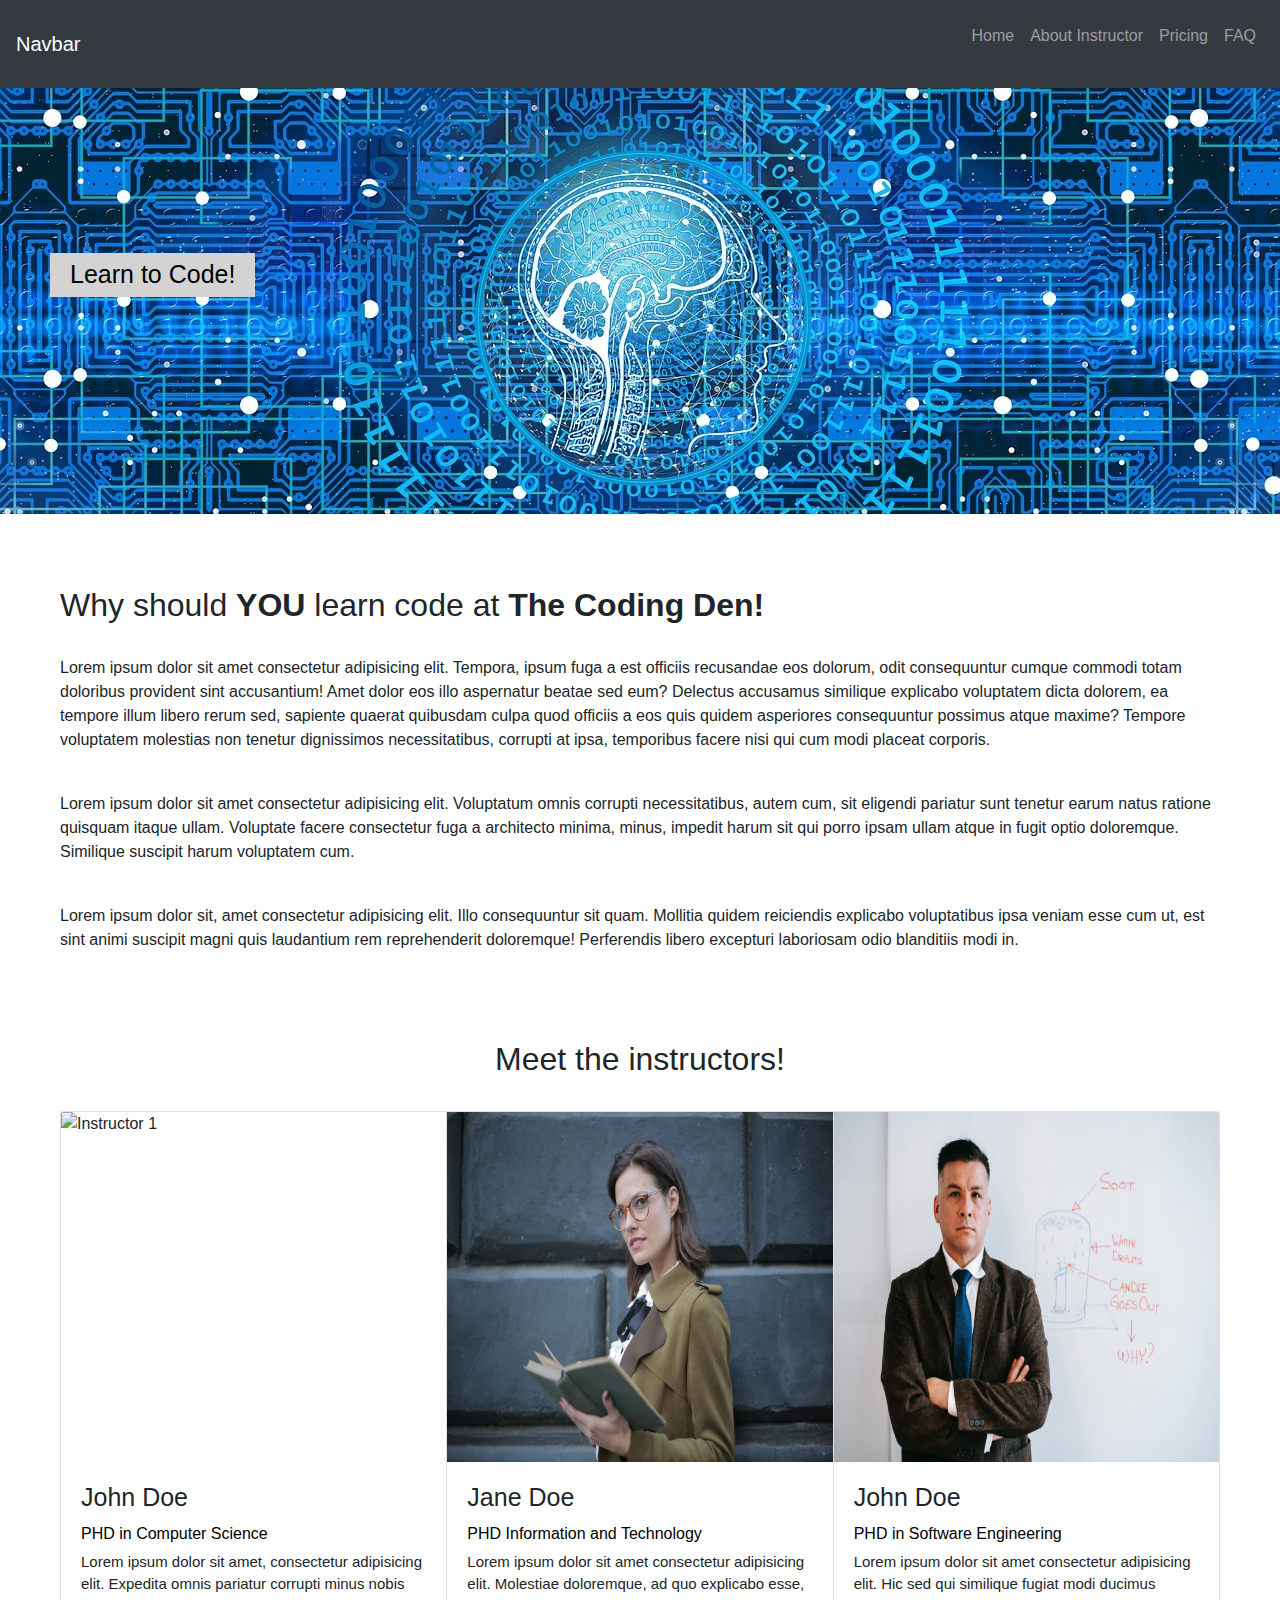
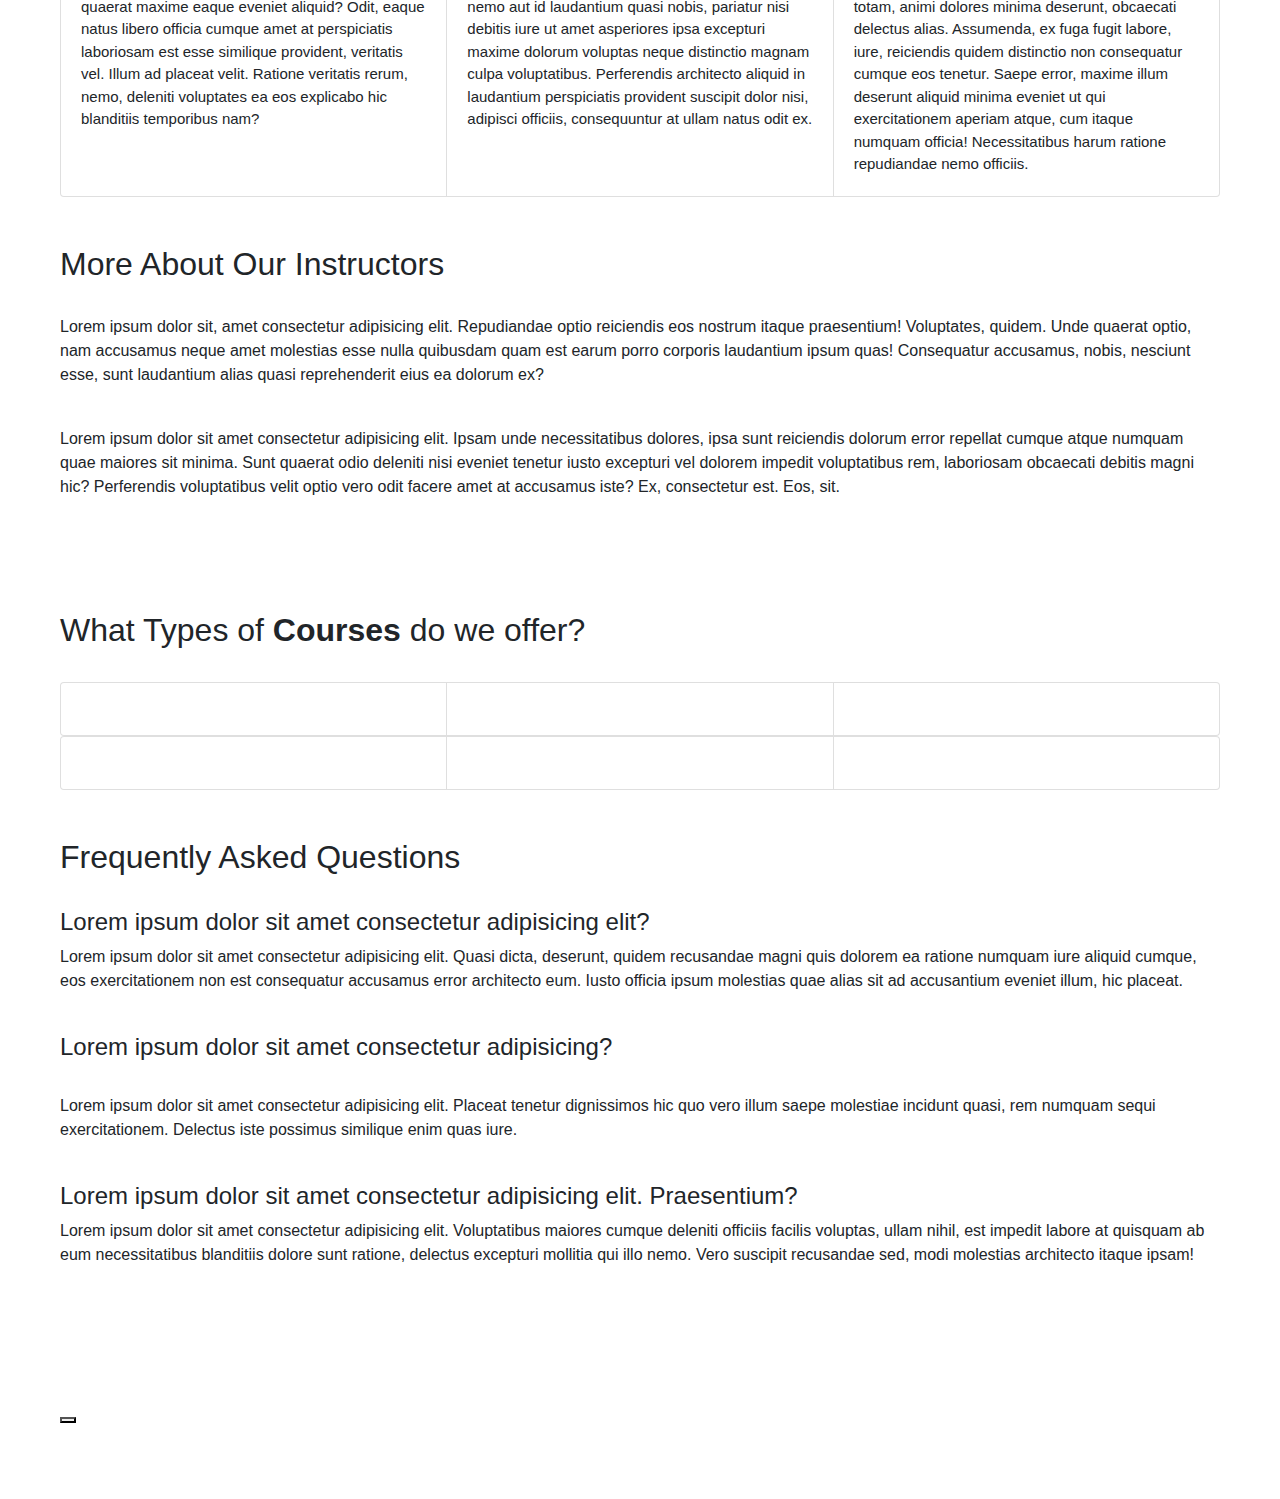
==== index.html @ 0521a6db "made card groups for courses offered" ====
<!DOCTYPE html>
<html lang="en">
<head>
    <meta charset="UTF-8">
    <meta http-equiv="X-UA-Compatible" content="IE=edge">
    <meta name="viewport" content="width=device-width, initial-scale=1.0">
    <title>The Coding Den</title>
    <!-- Boostrap stuff -->
    <link rel="stylesheet" href="https://cdn.jsdelivr.net/npm/bootstrap@4.3.1/dist/css/bootstrap.min.css" integrity="sha384-ggOyR0iXCbMQv3Xipma34MD+dH/1fQ784/j6cY/iJTQUOhcWr7x9JvoRxT2MZw1T" crossorigin="anonymous">
    <!---->
    <!-- Link to CSS -->
    <link rel="stylesheet" href="style.css">
    <!---->
</head>
<body>
    <!-- Navbar Stuff -->
    <section class="navbar navbar-dark bg-dark container-md"> 
        <a class="navbar-brand" href="#">Navbar</a>

        <div class="justify-content-end" id="navbarNavAltMarkup">
          <div class="navbar-nav d-flex justify-content-end">
            <div class="d-flex mb-3">

                <div class="me-auto p-2">
                    <a class="nav-link" href="#">Home <span class="sr-only">(current)</span></a>
                </div>
                
                <div class="p-2">
                    <a class="nav-item nav-link" href="#">About Instructor</a>
                </div>
                <div class="p-2">
                    <a class="nav-item nav-link" href="#">Pricing</a>
                </div>
                <div class="p-2">
                    <a class="nav-item nav-link" href="#" tabindex="-1" aria-disabled="true">FAQ</a>
                </div>
              </div>

          </div>
        </div>
    </section>

    <!-- Banner -->

    <section class="container-md p-0">
            <div class="tempContainer">
                <img src="img/banner.jpg" alt="Banner" width="100%">
                <div class="text-block">
                    <h6>
                        Learn to Code!
                    </h6>
                </div>
            </div>
    </section>

    <br>
    <br>
    <br>

    <section>
        <div>
            <h2>
                Why should <b>YOU</b> learn code at <b>The Coding Den!</b> 
            </h2>
            <br>
            <p>
                Lorem ipsum dolor sit amet consectetur adipisicing elit. Tempora, ipsum fuga a est officiis recusandae eos dolorum, odit consequuntur 
                cumque commodi totam doloribus provident sint accusantium! Amet dolor eos illo aspernatur beatae sed eum? Delectus accusamus similique 
                explicabo voluptatem dicta dolorem, ea tempore illum libero rerum sed, sapiente quaerat quibusdam culpa quod officiis a eos quis quidem 
                asperiores consequuntur possimus atque maxime? Tempore voluptatem molestias non tenetur dignissimos necessitatibus, corrupti at ipsa, 
                temporibus facere nisi qui cum modi placeat corporis.
            </p>
            <br>
            <p>
                Lorem ipsum dolor sit amet consectetur adipisicing elit. Voluptatum omnis corrupti necessitatibus, autem cum, sit eligendi pariatur sunt tenetur earum 
                natus ratione quisquam itaque ullam. Voluptate facere consectetur fuga a architecto minima, minus, impedit harum sit qui porro ipsam ullam atque in fugit optio 
                doloremque. Similique suscipit harum voluptatem cum.
            </p>
            <br>
            <p>
                Lorem ipsum dolor sit, amet consectetur adipisicing elit. Illo consequuntur sit quam. Mollitia quidem reiciendis explicabo voluptatibus 
                ipsa veniam esse cum ut, est sint animi suscipit magni quis laudantium rem reprehenderit doloremque! Perferendis libero excepturi 
                laboriosam odio blanditiis modi in.
            </p>
        </div>
        <br>
        <div>
            <!-- added code images -->
        </div>
    </section>

    <br>
    <br>


<section>
    <div>
        <h2 class="h2">
            Meet the instructors!
        </h2>
        <br>
    </div>
        <div class="card-group">
            <div class="card">
                <img src="img/johndoe1.jpg" alt="Instructor 1" class="card-img-top" height="350">
                <div class="card-body">
                    <h6 class="card-title">John Doe</h6>
                    <h6 class="card-text phdFormat">PHD in Computer Science</h6>
                    <p class="card-text p-phdFormat">
                        Lorem ipsum dolor sit amet, consectetur adipisicing elit. Expedita omnis pariatur corrupti minus nobis quaerat maxime eaque eveniet aliquid? Odit, eaque natus 
                        libero officia cumque amet at perspiciatis laboriosam est esse similique provident, veritatis vel. Illum ad placeat velit. Ratione veritatis rerum, nemo, deleniti 
                        voluptates ea eos explicabo hic blanditiis temporibus nam?
                    </p>
                </div>
            </div>
            
            <div class="card">
                <img src="img/janedoe1.jpg" class="card-img-top" alt="Instructor 2" height="350">
                <div class="card-body">
                    <h6 class="card-title"> Jane Doe</h6>
                    <h6 class="card-text phdFormat">PHD Information and Technology</h6>
                    <p class="card-text p-phdFormat">
                        Lorem ipsum dolor sit amet consectetur adipisicing elit. Molestiae doloremque, ad quo explicabo esse, nemo aut id laudantium quasi nobis, pariatur nisi debitis 
                        iure ut amet asperiores ipsa excepturi maxime dolorum voluptas neque distinctio magnam culpa voluptatibus. Perferendis architecto aliquid in laudantium perspiciatis 
                        provident suscipit dolor nisi, adipisci officiis, consequuntur at ullam natus odit ex.
                    </p>
                </div>
            </div>

            <div class="card">
                <img src="img/johndoe2.jpg"  class="card-img-top" alt="Instructor 3" height="350">
                <div class="card-body">
                    <h6 class="card-title">John Doe</h6>
                    <h6 class="card-text phdFormat">PHD in Software Engineering</h6>
                    <p class="card-text p-phdFormat">
                        Lorem ipsum dolor sit amet consectetur adipisicing elit. Hic sed qui similique fugiat modi ducimus totam, animi dolores minima deserunt, obcaecati delectus alias. 
                        Assumenda, ex fuga fugit labore, iure, reiciendis quidem distinctio non consequatur cumque eos tenetur. Saepe error, maxime illum deserunt aliquid minima eveniet 
                        ut qui exercitationem aperiam atque, cum itaque numquam officia! Necessitatibus harum ratione repudiandae nemo officiis.
                    </p>
                </div>
            </div>
        </div>
    </section>

    <br>
    <br>

    <section>
        <div>
            <h2>
                More About Our Instructors
            </h2>
            <br>
            <p>
                Lorem ipsum dolor sit, amet consectetur adipisicing elit. Repudiandae optio reiciendis eos nostrum itaque 
                praesentium! Voluptates, quidem. Unde quaerat optio, nam accusamus neque amet molestias esse nulla quibusdam 
                quam est earum porro corporis laudantium ipsum quas! Consequatur accusamus, nobis, nesciunt esse, sunt 
                laudantium alias quasi reprehenderit eius ea dolorum ex?
            </p>
            <br>
            <p>
                Lorem ipsum dolor sit amet consectetur adipisicing elit. Ipsam unde necessitatibus dolores, ipsa sunt reiciendis dolorum error repellat cumque atque numquam 
                quae maiores sit minima. Sunt quaerat odio deleniti nisi eveniet tenetur iusto excepturi vel dolorem impedit voluptatibus rem, laboriosam obcaecati debitis magni 
                hic? Perferendis voluptatibus velit optio vero odit facere amet at accusamus iste? Ex, consectetur est. Eos, sit.
            </p>
        </div>
        <br>
        <br>
    </section>

    <br>
    <br>

    <section>
        <div>
            <h2>
                What Types of <b>Courses</b> do we offer?
            </h2>
        </div>
        <br>
        <!-- Grouping #1 -->
        <div class="card-group">

            <div class="card">
                <img src="" alt="">
                <div class="card-body">
                    <h5 class="card-title">

                    </h5>
                </div>
            </div>

            <div class="card">
                <img src="" alt="">
                <div class="card-body">
                    <h5 class="card-title">
                        
                    </h5>
                </div>
            </div>

            <div class="card">
                <img src="" alt="">
                <div class="card-body">
                    <h5 class="card-title">
                        
                    </h5>
                </div>
            </div>
        </div>

        <!-- Grouping #2 -->

        <div class="card-group">

            <div class="card">
                <img src="" alt="">
                <div class="card-body">
                    <h5 class="card-title">

                    </h5>
                </div>
            </div>

            <div class="card">
                <img src="" alt="">
                <div class="card-body">
                    <h5 class="card-title">
                        
                    </h5>
                </div>
            </div>

            <div class="card">
                <img src="" alt="">
                <div class="card-body">
                    <h5 class="card-title">
                        
                    </h5>
                </div>
            </div>
        </div>

    </section>

    <br>
    <br>

    <section>
        <!-- Membership perchance-->
    </section>

    <section>
        <div>
            <h2>
                Frequently Asked Questions
            </h2>
        </div>
        <br>
        <div>
            <h4>
                Lorem ipsum dolor sit amet consectetur adipisicing elit?
            </h4>
            <p>
                Lorem ipsum dolor sit amet consectetur adipisicing elit. Quasi dicta, deserunt, quidem recusandae magni quis dolorem ea ratione numquam iure aliquid cumque, eos exercitationem 
                non est consequatur accusamus error architecto eum. Iusto officia ipsum molestias quae alias sit ad accusantium eveniet illum, hic placeat.
            </p>
            <br>
            <h4>
                Lorem ipsum dolor sit amet consectetur adipisicing?
            </h4>
            <br>
            <p>
                Lorem ipsum dolor sit amet consectetur adipisicing elit. Placeat tenetur dignissimos hic quo vero illum saepe molestiae incidunt quasi, rem numquam sequi exercitationem. 
                Delectus iste possimus similique enim quas iure.
            </p>
            <br>
            <h4>
                Lorem ipsum dolor sit amet consectetur adipisicing elit. Praesentium?
            </h4>
            <p>
                Lorem ipsum dolor sit amet consectetur adipisicing elit. Voluptatibus maiores cumque deleniti officiis facilis voluptas, ullam nihil, est impedit labore at quisquam ab eum necessitatibus 
                blanditiis dolore sunt ratione, delectus excepturi mollitia qui illo nemo. Vero suscipit recusandae sed, modi molestias architecto itaque ipsam!
            </p>
        </div>
    </section>

    <br>
    <br> 
    <br>
    <br>
    <br>
    <section>
        <button>
            <!-- Design button when next page is ready -->
        </button>
    </section>
    <br>
    <br>
    <br>
</body>
</html>
---- style.css ----
/* Change text style in P, background color of all */

section {
    padding: 0 60px;
}


/* This is for Banner */

h6 {
    font-size: 25px;
}
.text-block {
    position: absolute;
    left: 50px;
    top: 165px;
    background-color: lightgray;
    color: black;
    padding-left: 20px;
    padding-right: 20px;
    padding-top: 6px;
}
.tempContainer {
    position: relative;
}

/* End of banner stuff */


.h2{
    text-align: center;
}

/* H6 and p format for cards */

.phdFormat {
    font-size: 16px;
    color: black;
}
.p-phdFormat{
    font-size: 15px;
}
/* ---------------- */




/* Media queries is going to be needed for banner for smaller screens */

/*Media queries are going to be needed for imgs and font-size in instructor cards */
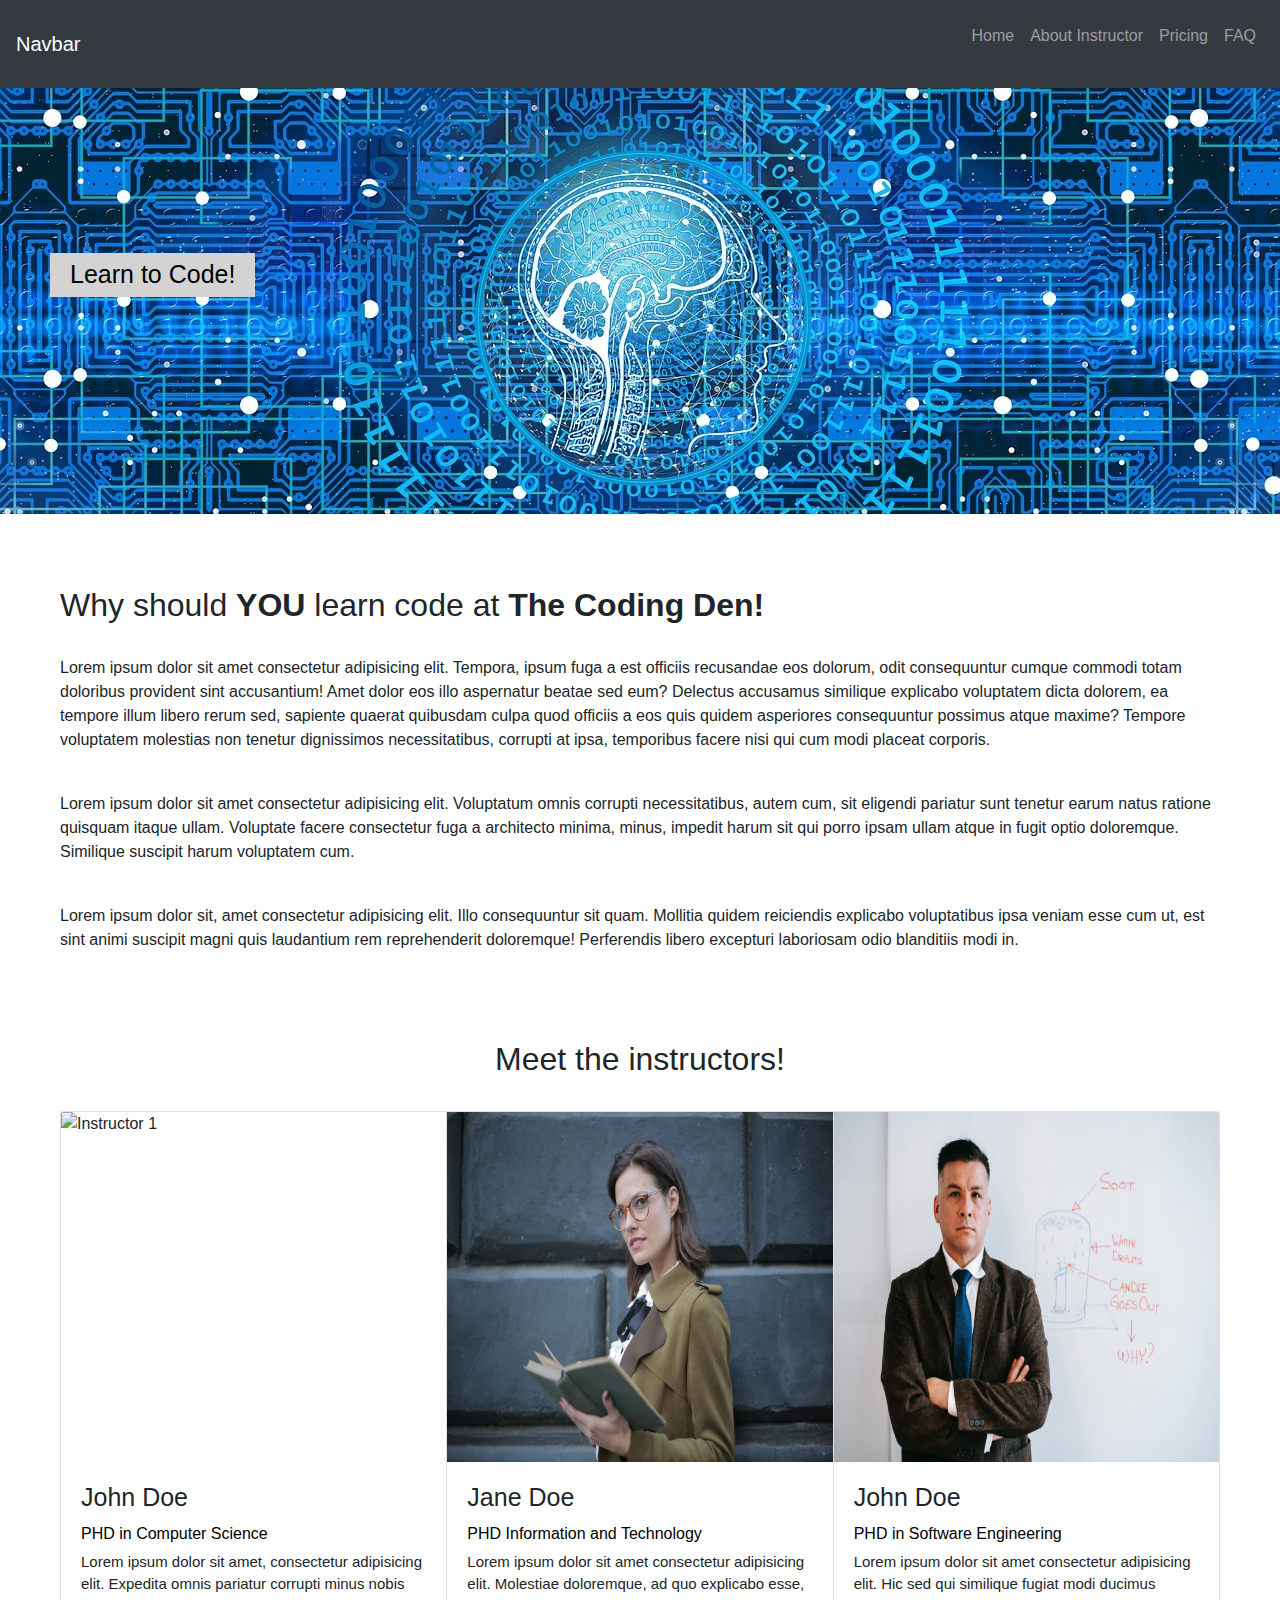
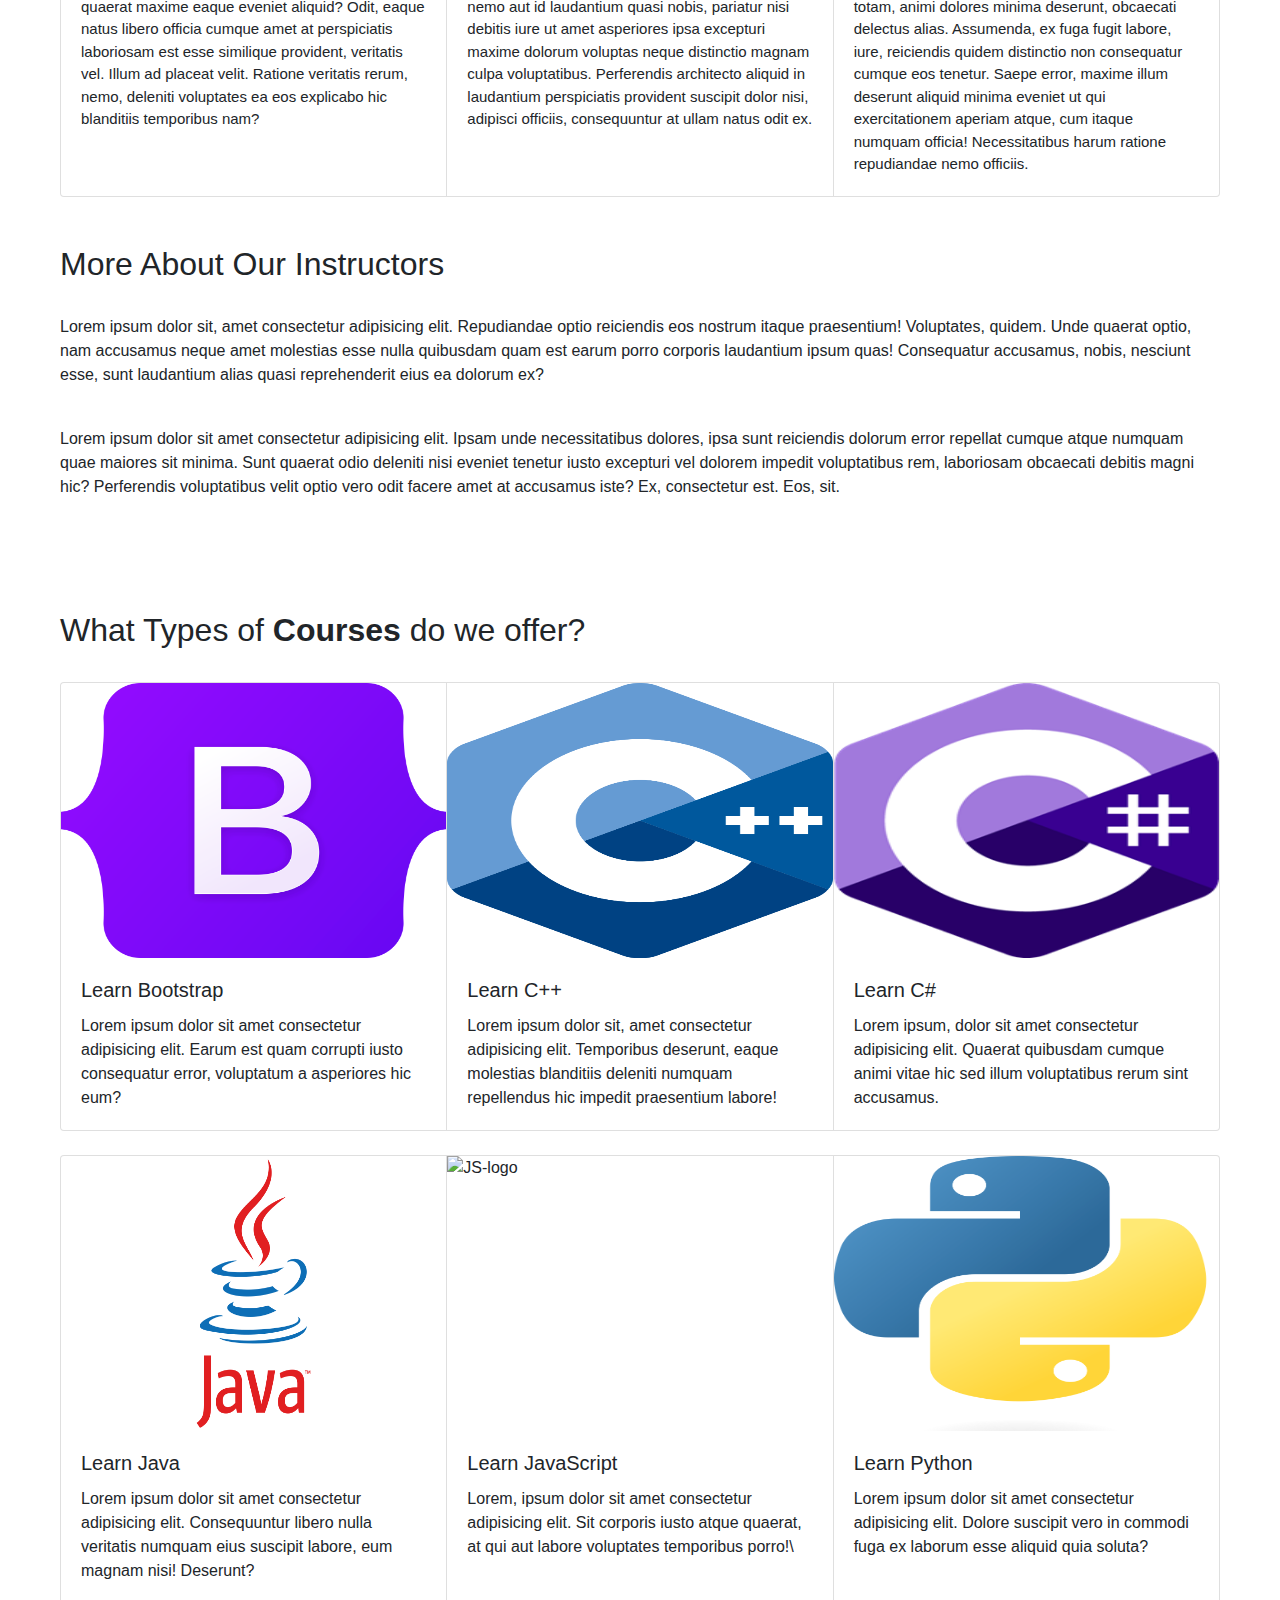
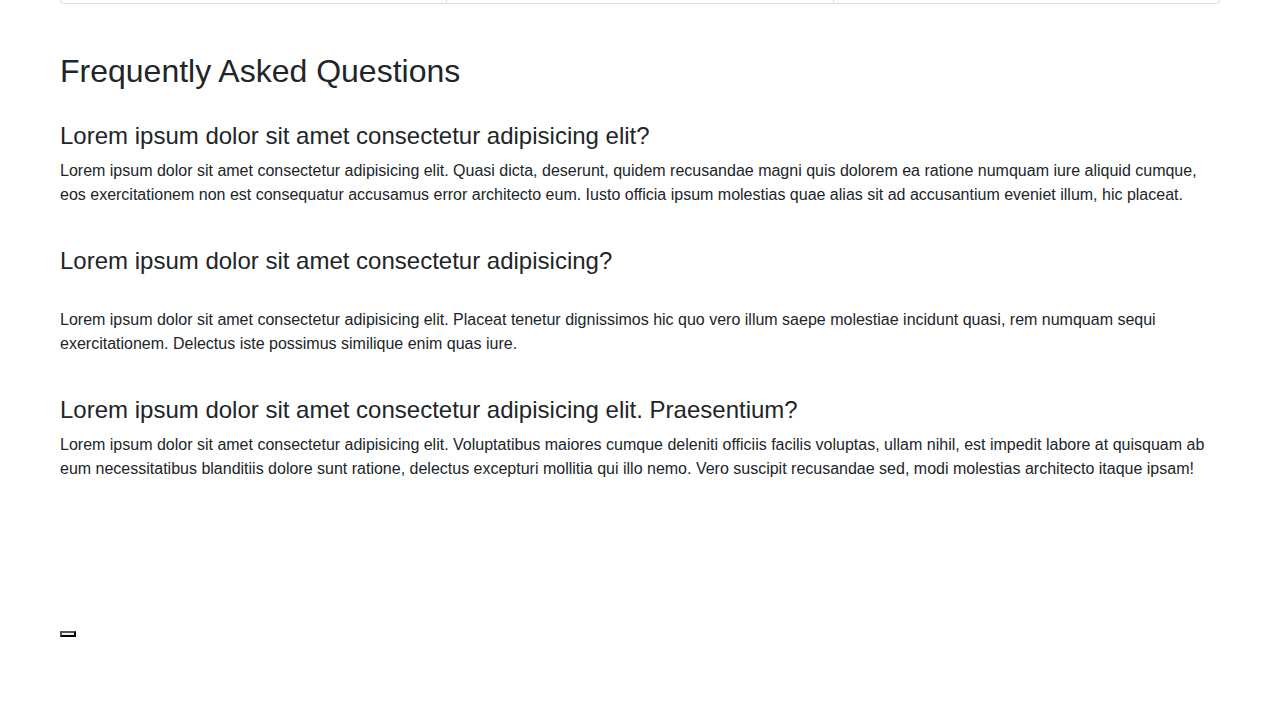
==== commit e4dcee87: "finished cards -- images, headings, and <p> added and finished" ====
--- a/index.html
+++ b/index.html
@@ -178,65 +178,87 @@
             </h2>
         </div>
         <br>
+
+        <!-- Change h5-->
+
         <!-- Grouping #1 -->
         <div class="card-group">
 
             <div class="card">
-                <img src="" alt="">
-                <div class="card-body">
-                    <h5 class="card-title">
-
-                    </h5>
-                </div>
-            </div>
-
-            <div class="card">
-                <img src="" alt="">
-                <div class="card-body">
-                    <h5 class="card-title">
-                        
-                    </h5>
-                </div>
-            </div>
-
-            <div class="card">
-                <img src="" alt="">
-                <div class="card-body">
-                    <h5 class="card-title">
-                        
-                    </h5>
-                </div>
-            </div>
-        </div>
-
+                <img src="img/Bootstrap_logo.png" alt="Bootstrap-logo" height="275">
+                <div class="card-body">
+                    <h5 class="card-title">
+                        Learn Bootstrap
+                    </h5>
+                    <p class="card-text">
+                        Lorem ipsum dolor sit amet consectetur adipisicing elit. Earum est quam corrupti iusto consequatur error, voluptatum a asperiores hic eum?
+                    </p>
+                </div>
+            </div>
+
+            <div class="card">
+                <img src="img/C++_Logo.png" alt="C++-logo" height="275">
+                <div class="card-body">
+                    <h5 class="card-title">
+                        Learn C++
+                    </h5>
+                    <p class="card-text">
+                        Lorem ipsum dolor sit, amet consectetur adipisicing elit. Temporibus deserunt, eaque molestias blanditiis deleniti numquam repellendus hic impedit praesentium labore!
+                    </p>
+                </div>
+            </div>
+
+            <div class="card">
+                <img src="img/c-sharp-logo.png" alt="C#-logo" height="275">
+                <div class="card-body">
+                    <h5 class="card-title">
+                        Learn C#
+                    </h5>
+                    <p class="card-text">
+                        Lorem ipsum, dolor sit amet consectetur adipisicing elit. Quaerat quibusdam cumque animi vitae hic sed illum voluptatibus rerum sint accusamus.
+                    </p>
+                </div>
+            </div>
+        </div>
+
+        <br>
         <!-- Grouping #2 -->
-
+        
         <div class="card-group">
 
             <div class="card">
-                <img src="" alt="">
-                <div class="card-body">
-                    <h5 class="card-title">
-
-                    </h5>
-                </div>
-            </div>
-
-            <div class="card">
-                <img src="" alt="">
-                <div class="card-body">
-                    <h5 class="card-title">
-                        
-                    </h5>
-                </div>
-            </div>
-
-            <div class="card">
-                <img src="" alt="">
-                <div class="card-body">
-                    <h5 class="card-title">
-                        
-                    </h5>
+                <img src="img/Java-Logo.png" alt="Java-logo" height="275">
+                <div class="card-body">
+                    <h5 class="card-title">
+                        Learn Java
+                    </h5>
+                    <p class="card-text">
+                        Lorem ipsum dolor sit amet consectetur adipisicing elit. Consequuntur libero nulla veritatis numquam eius suscipit labore, eum magnam nisi! Deserunt?
+                    </p>
+                </div>
+            </div>
+
+            <div class="card">
+                <img src="img/js-logo.png" alt="JS-logo" height="275">
+                <div class="card-body">
+                    <h5 class="card-title">
+                        Learn JavaScript
+                    </h5>
+                    <p class="card-text">
+                        Lorem, ipsum dolor sit amet consectetur adipisicing elit. Sit corporis iusto atque quaerat, at qui aut labore voluptates temporibus porro!\
+                    </p>
+                </div>
+            </div>
+
+            <div class="card">
+                <img src="img/Python.png" alt="Python-logo" height="275">
+                <div class="card-body">
+                    <h5 class="card-title">
+                        Learn Python
+                    </h5>
+                    <p class="card-text">
+                        Lorem ipsum dolor sit amet consectetur adipisicing elit. Dolore suscipit vero in commodi fuga ex laborum esse aliquid quia soluta?
+                    </p>
                 </div>
             </div>
         </div>
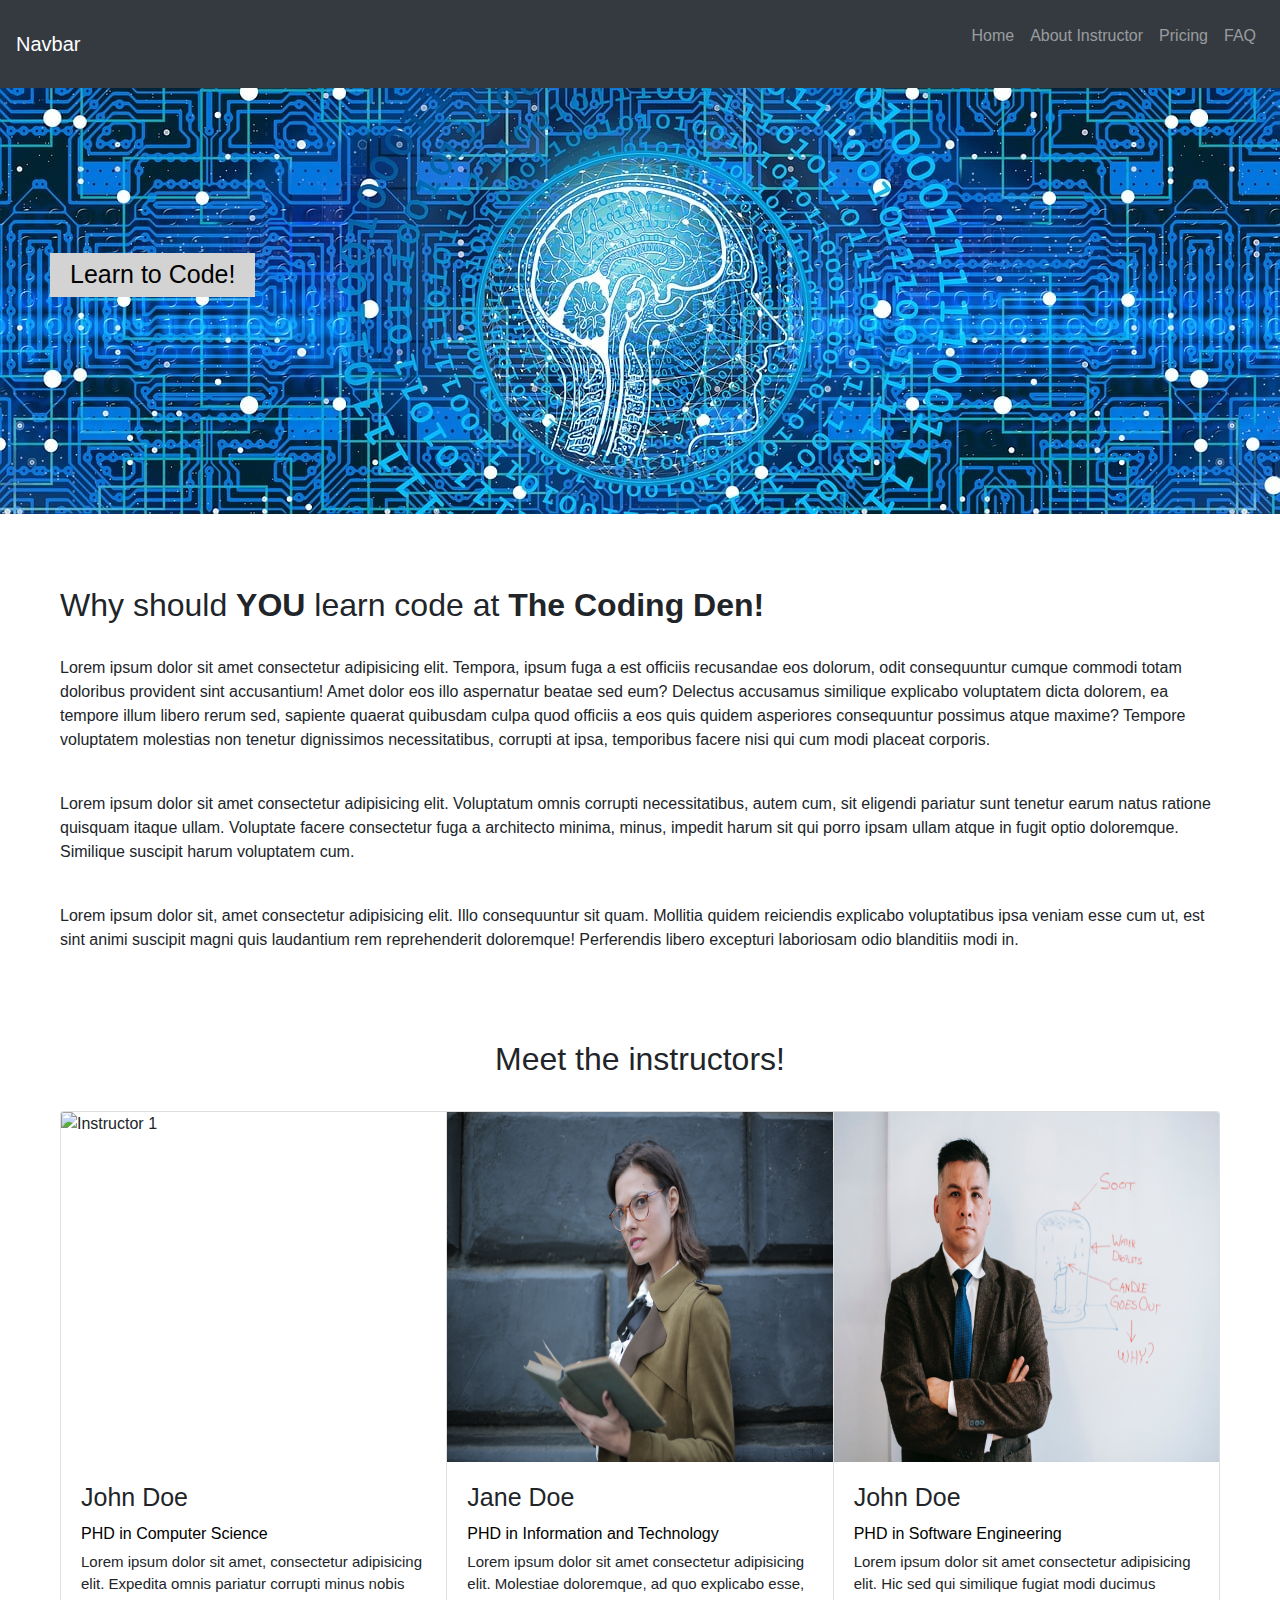
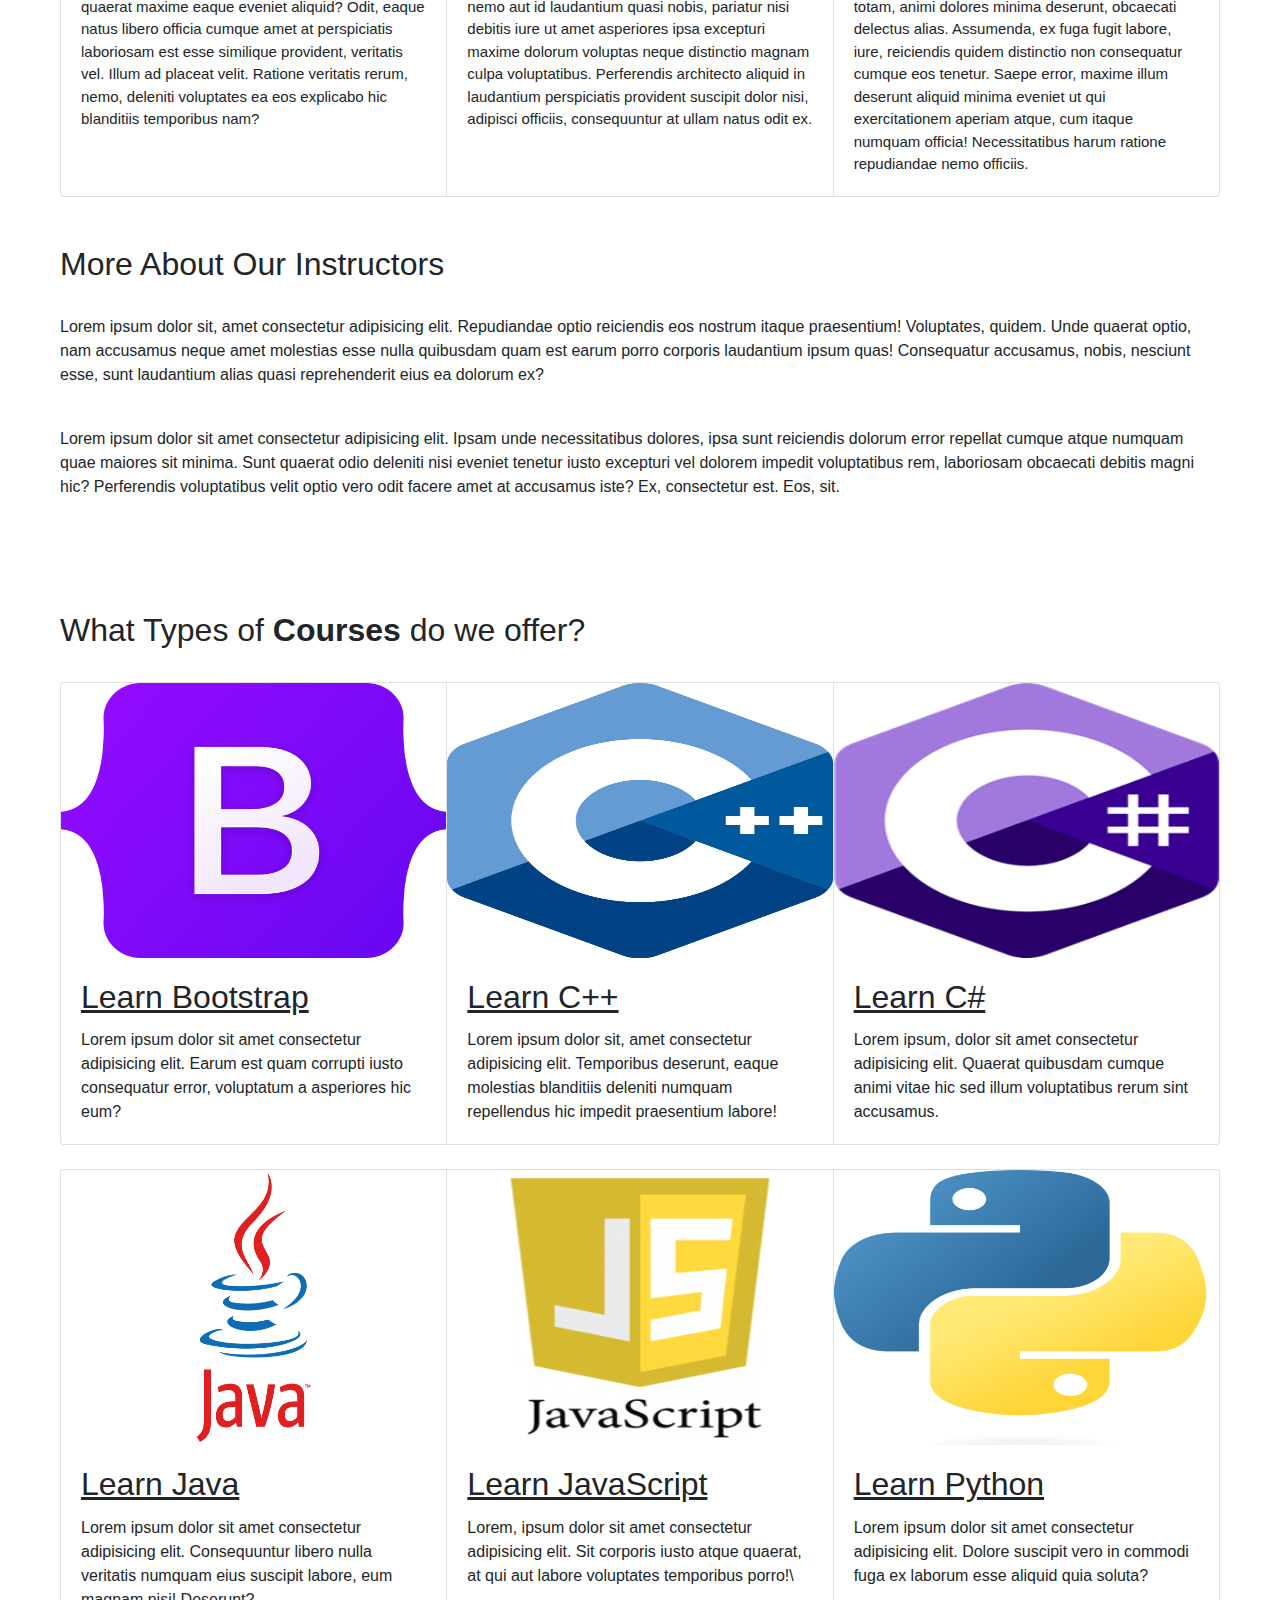
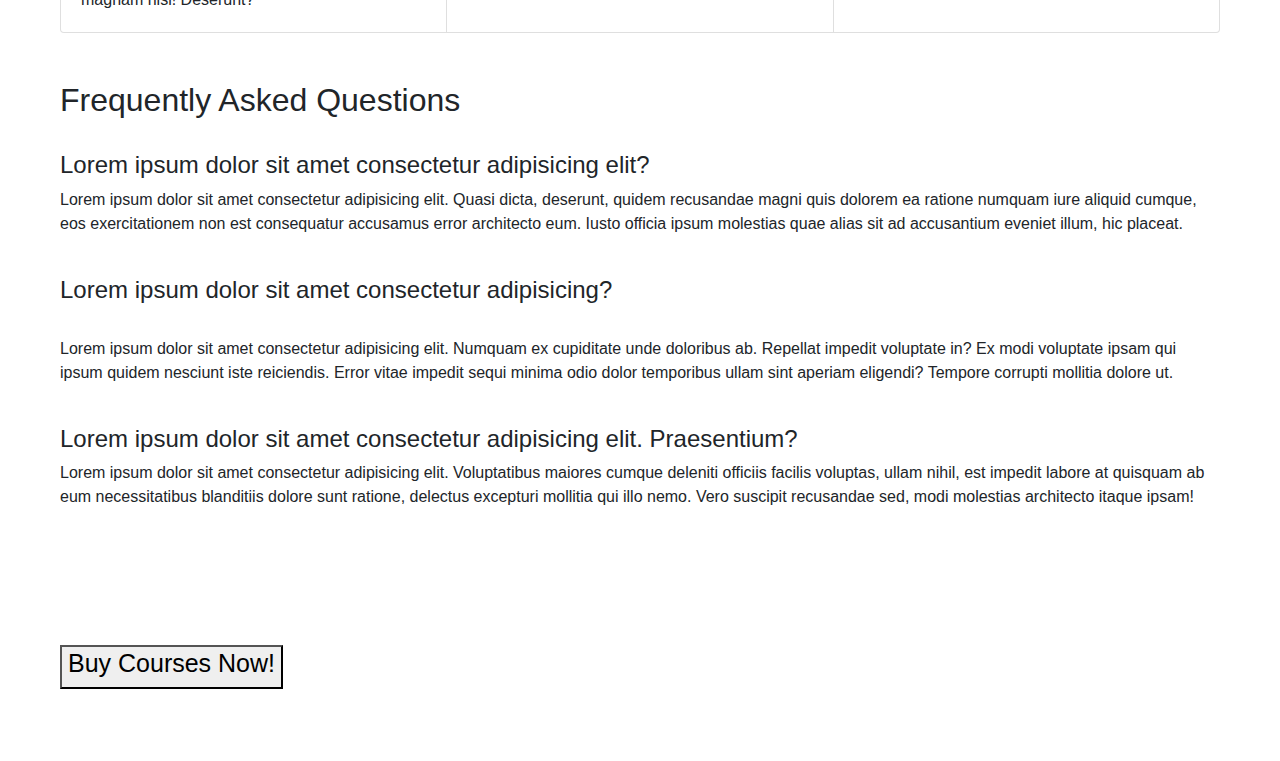
==== commit f12e1885: "finished button" ====
--- a/index.html
+++ b/index.html
@@ -118,7 +118,7 @@
                 <img src="img/janedoe1.jpg" class="card-img-top" alt="Instructor 2" height="350">
                 <div class="card-body">
                     <h6 class="card-title"> Jane Doe</h6>
-                    <h6 class="card-text phdFormat">PHD Information and Technology</h6>
+                    <h6 class="card-text phdFormat">PHD in Information and Technology</h6>
                     <p class="card-text p-phdFormat">
                         Lorem ipsum dolor sit amet consectetur adipisicing elit. Molestiae doloremque, ad quo explicabo esse, nemo aut id laudantium quasi nobis, pariatur nisi debitis 
                         iure ut amet asperiores ipsa excepturi maxime dolorum voluptas neque distinctio magnam culpa voluptatibus. Perferendis architecto aliquid in laudantium perspiciatis 
@@ -293,8 +293,9 @@
             </h4>
             <br>
             <p>
-                Lorem ipsum dolor sit amet consectetur adipisicing elit. Placeat tenetur dignissimos hic quo vero illum saepe molestiae incidunt quasi, rem numquam sequi exercitationem. 
-                Delectus iste possimus similique enim quas iure.
+                Lorem ipsum dolor sit amet consectetur adipisicing elit. Numquam ex cupiditate unde doloribus ab. Repellat impedit voluptate in? Ex modi 
+                voluptate ipsam qui ipsum quidem nesciunt iste reiciendis. Error vitae impedit sequi minima odio dolor temporibus ullam sint aperiam eligendi? 
+                Tempore corrupti mollitia dolore ut.
             </p>
             <br>
             <h4>
@@ -314,7 +315,11 @@
     <br>
     <section>
         <button>
-            <!-- Design button when next page is ready -->
+            <div class="dalign-content-center">
+                <h6 class="buyNowButton">
+                    Buy Courses Now!
+                </h6>
+            </div>
         </button>
     </section>
     <br>
--- a/style.css
+++ b/style.css
@@ -31,6 +31,11 @@
     text-align: center;
 }
 
+h5 {
+    font-size: 32px;
+    text-decoration: underline;
+}
+
 /* H6 and p format for cards */
 
 .phdFormat {
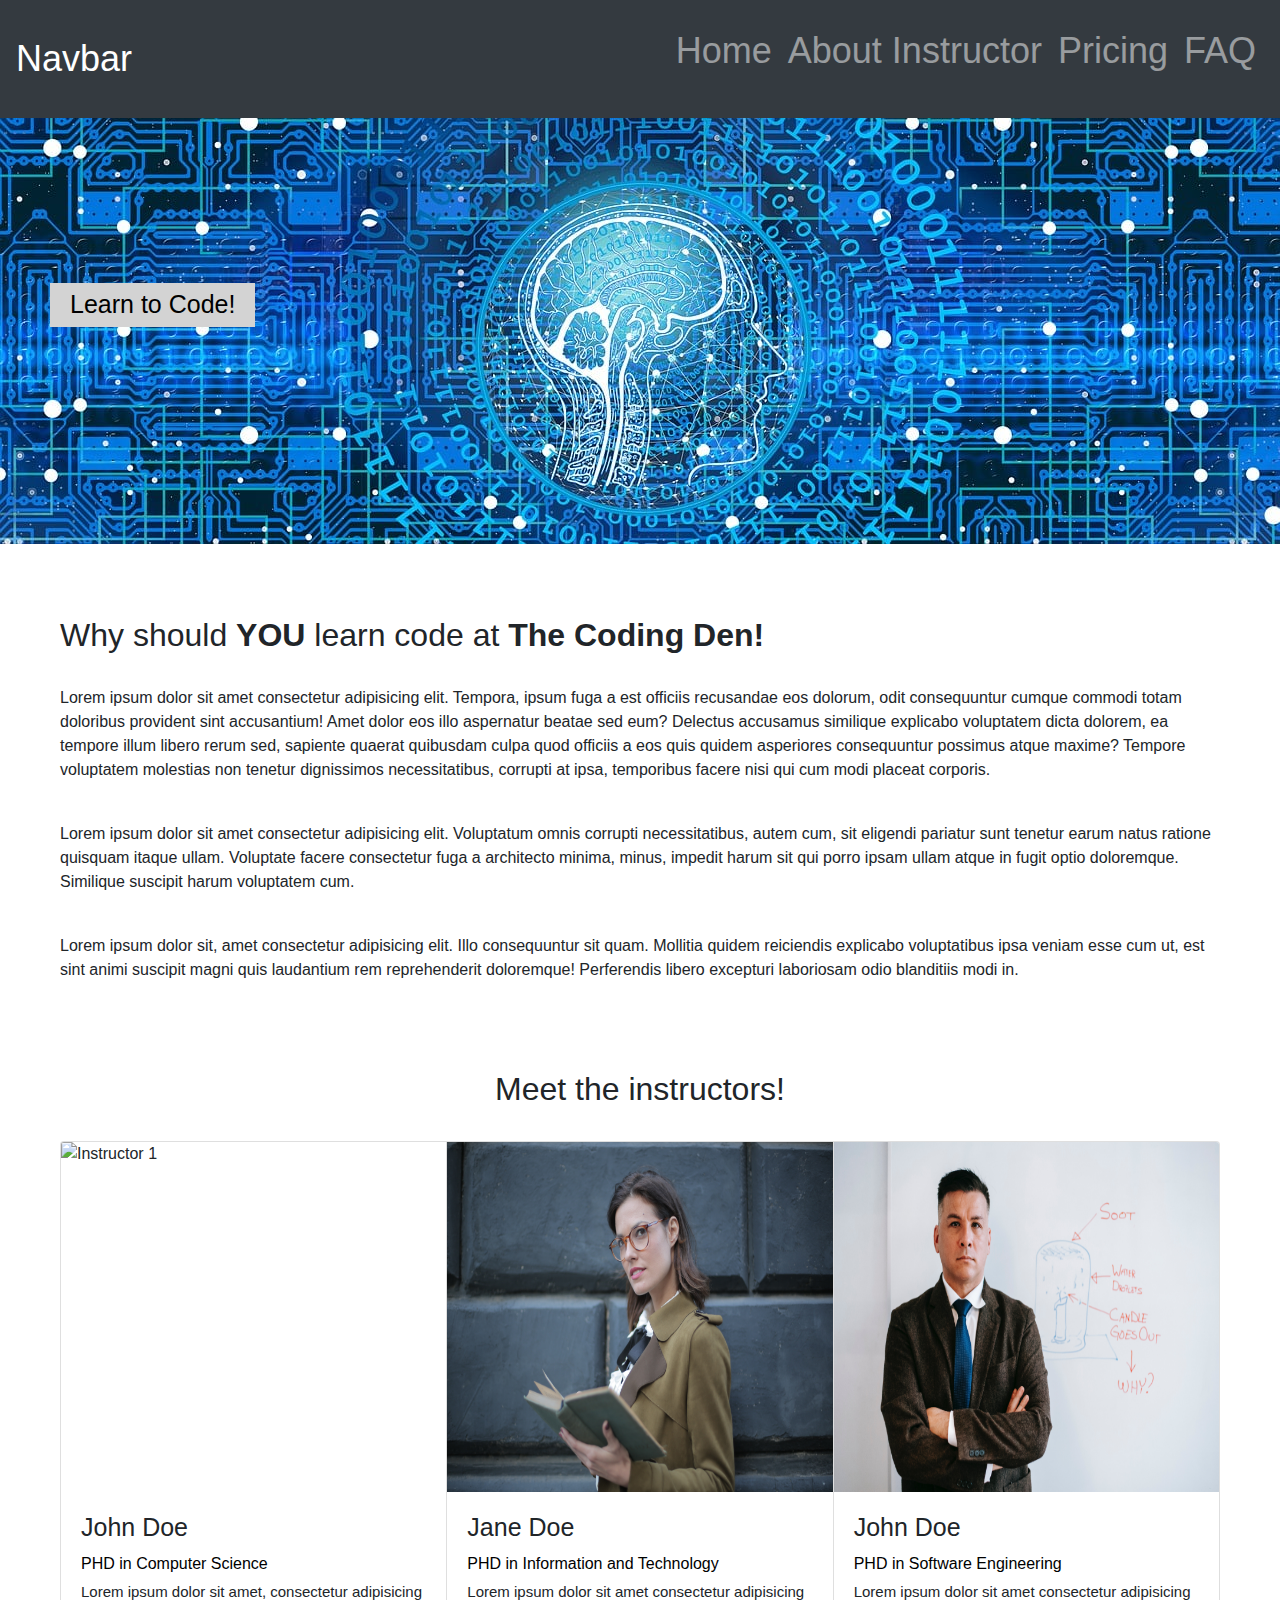
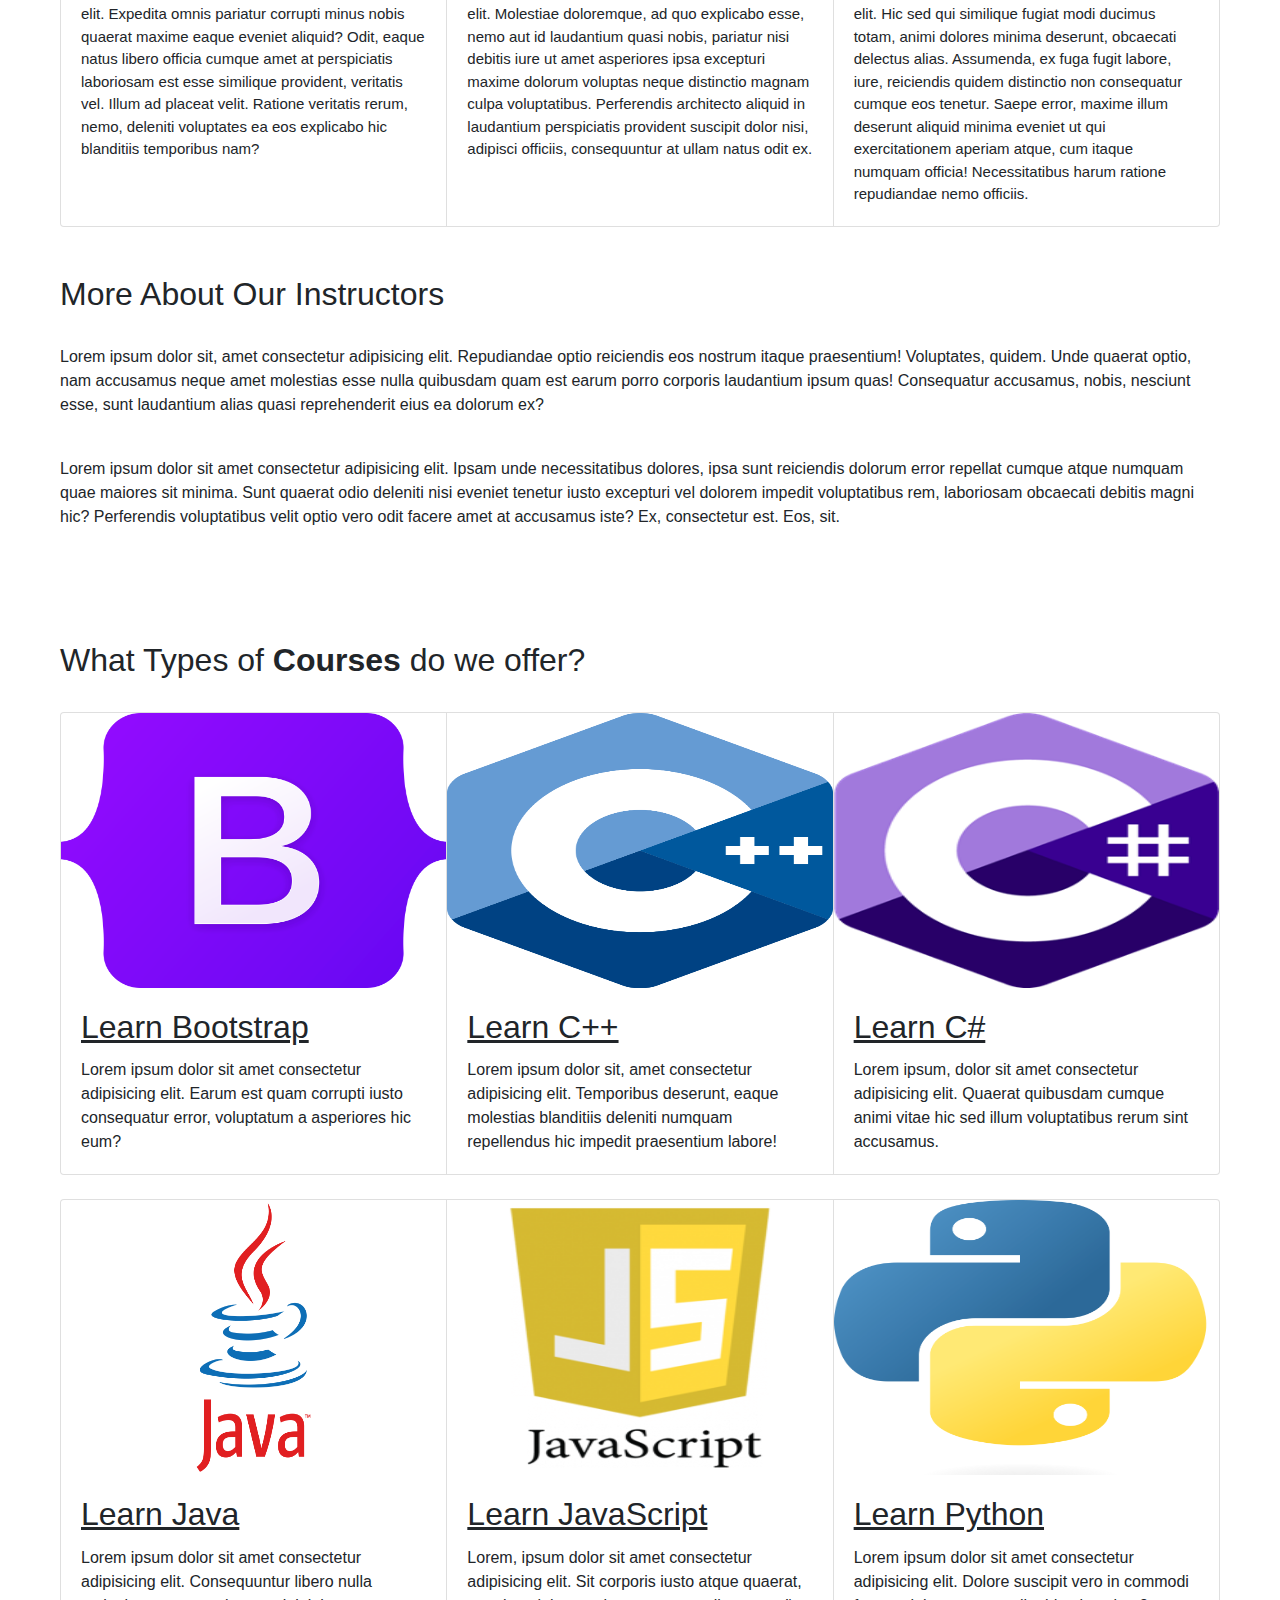
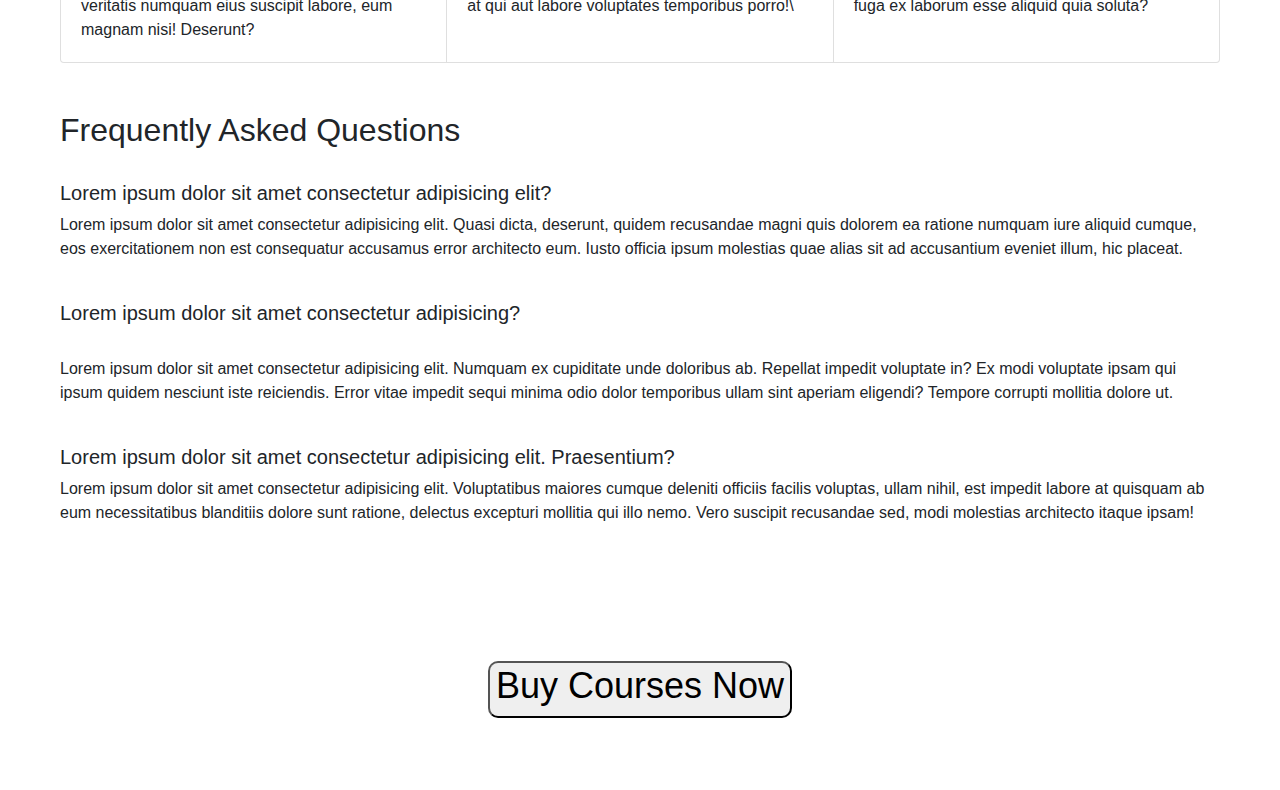
==== commit 8ed7d3ac: "small format changes and button added" ====
--- a/index.html
+++ b/index.html
@@ -1,6 +1,6 @@
 <!DOCTYPE html>
 <html lang="en">
-<head>
+    <head>
     <meta charset="UTF-8">
     <meta http-equiv="X-UA-Compatible" content="IE=edge">
     <meta name="viewport" content="width=device-width, initial-scale=1.0">
@@ -11,7 +11,7 @@
     <!-- Link to CSS -->
     <link rel="stylesheet" href="style.css">
     <!---->
-</head>
+    </head>
 <body>
     <!-- Navbar Stuff -->
     <section class="navbar navbar-dark bg-dark container-md"> 
@@ -314,13 +314,13 @@
     <br>
     <br>
     <section>
-        <button>
-            <div class="dalign-content-center">
-                <h6 class="buyNowButton">
-                    Buy Courses Now!
-                </h6>
-            </div>
-        </button>
+        <div class="container">
+            <button class="b1">
+                    <h6 class="buyNowButton">
+                        <a href="./index2.html">Buy Courses Now</a>
+                    </h6>
+            </button>
+        </div>
     </section>
     <br>
     <br>
--- a/style.css
+++ b/style.css
@@ -47,8 +47,36 @@
 }
 /* ---------------- */
 
+/* FAQ format */
 
+h4{
+    font-size: 20px;
+}
 
+/* Buy now button format */
+/* Continue to style */
+.buyNowButtom {
+    font-size: 24px;
+    color: black;
+}
+.buyNowButtom:hover {
+    color: white;
+}
+
+.container {
+    text-align: center;
+}
+.b1{
+    border-radius: 10px;
+}
+a:link {
+    font-size: 36px;
+    color:black;
+}
+a:hover {
+    color:blue;
+    text-decoration: none;
+}
 
 /* Media queries is going to be needed for banner for smaller screens */
 
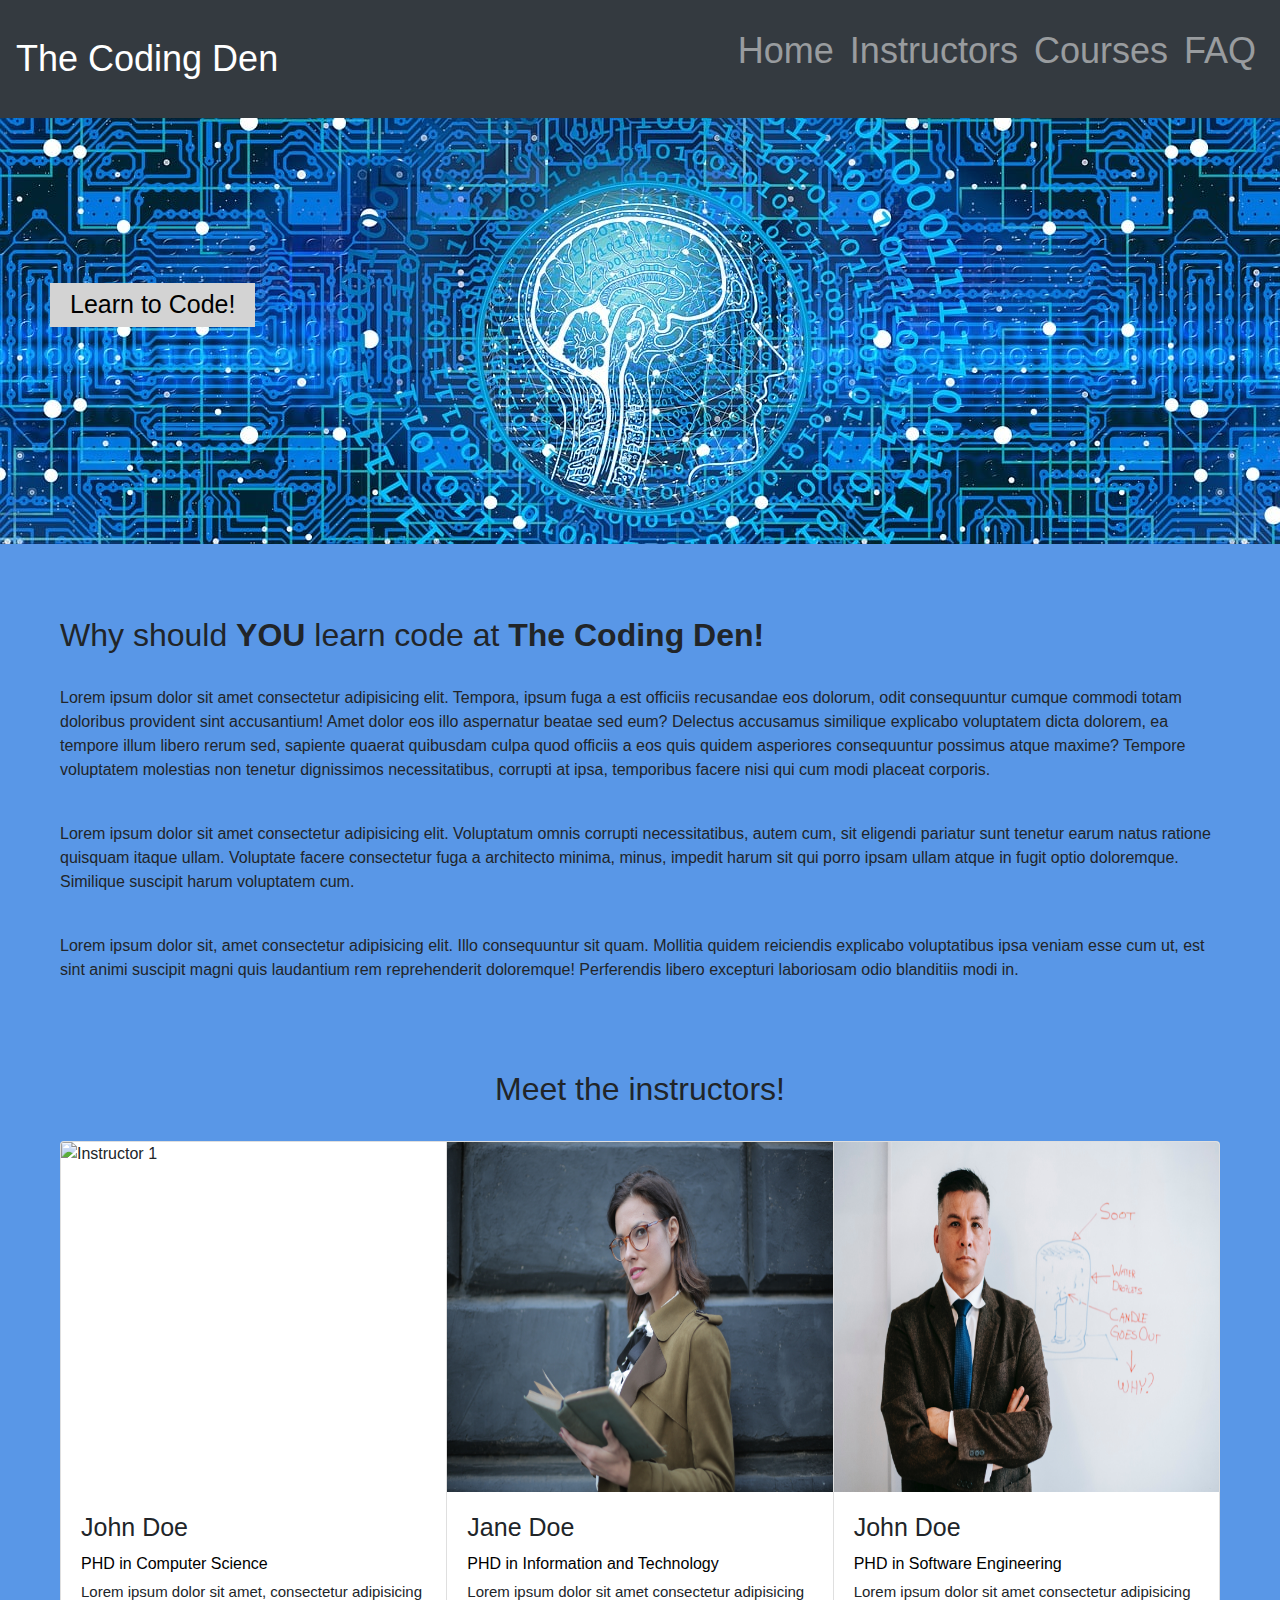
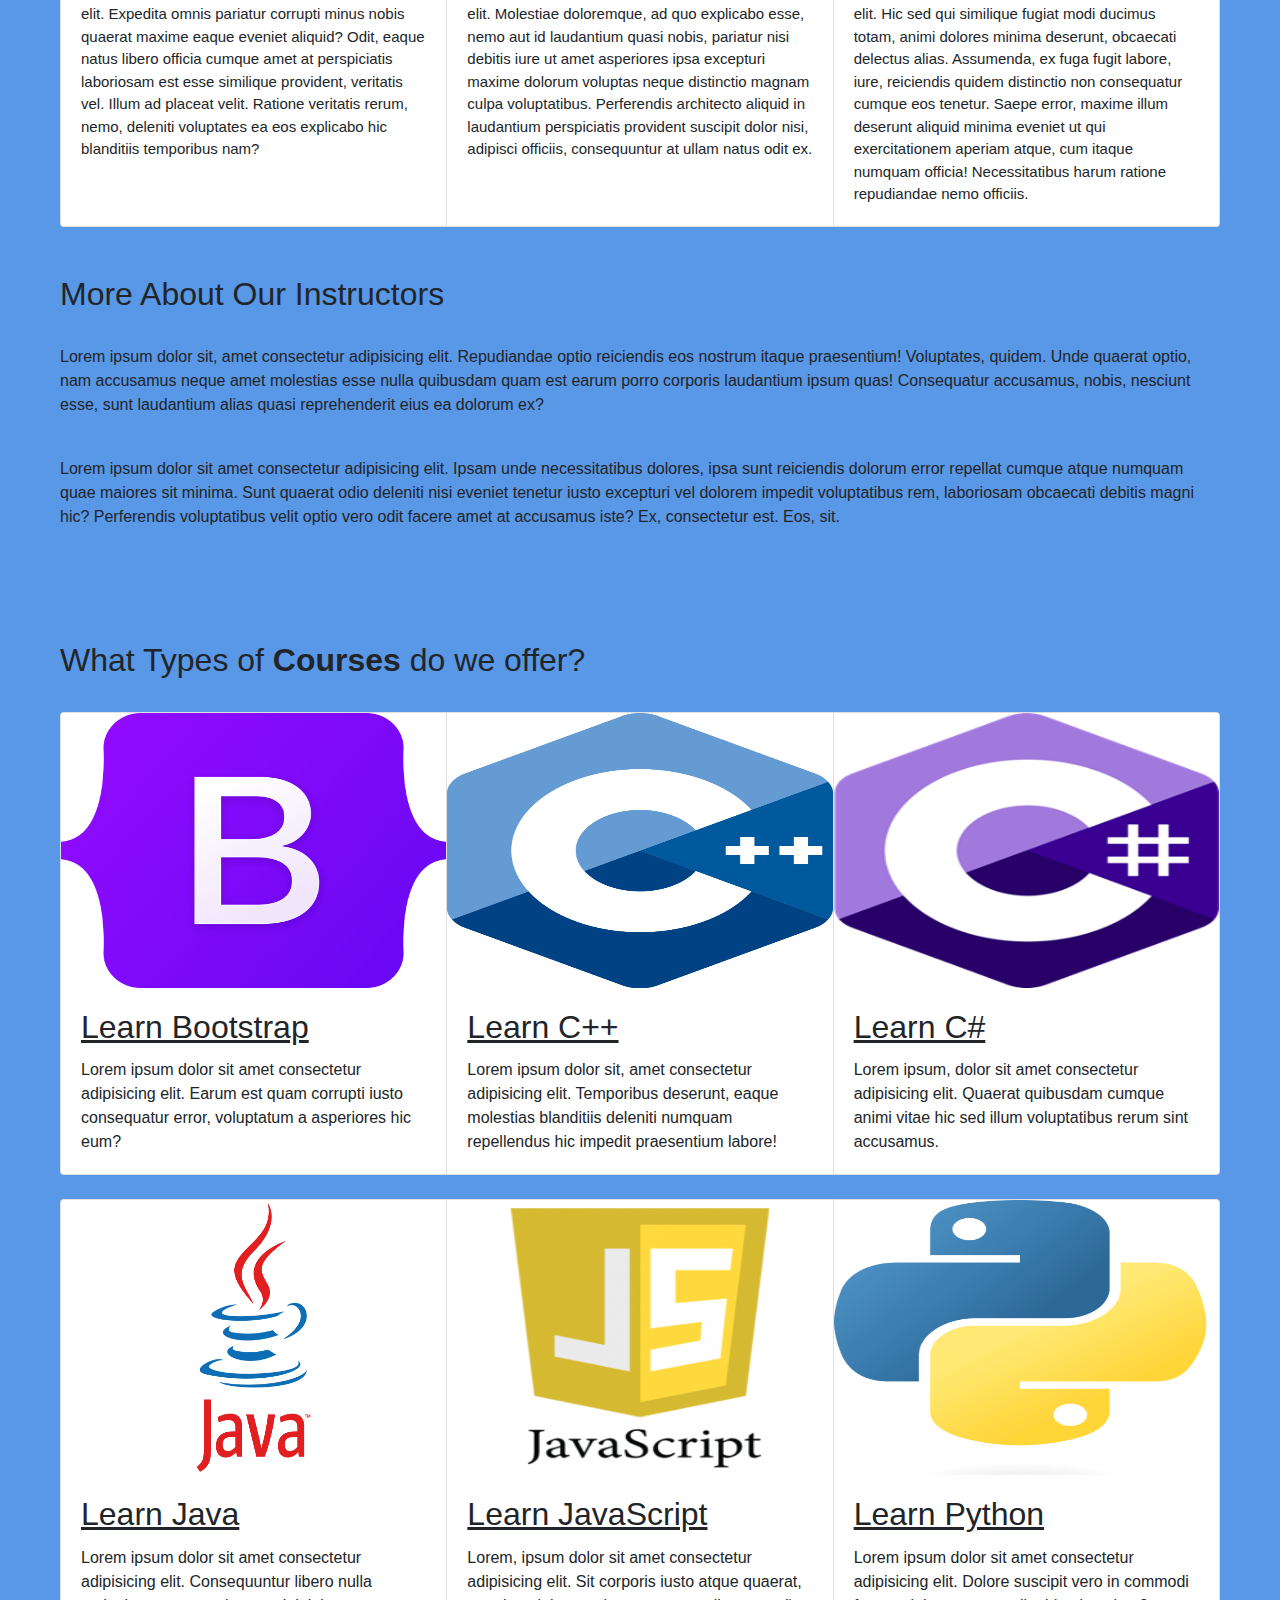
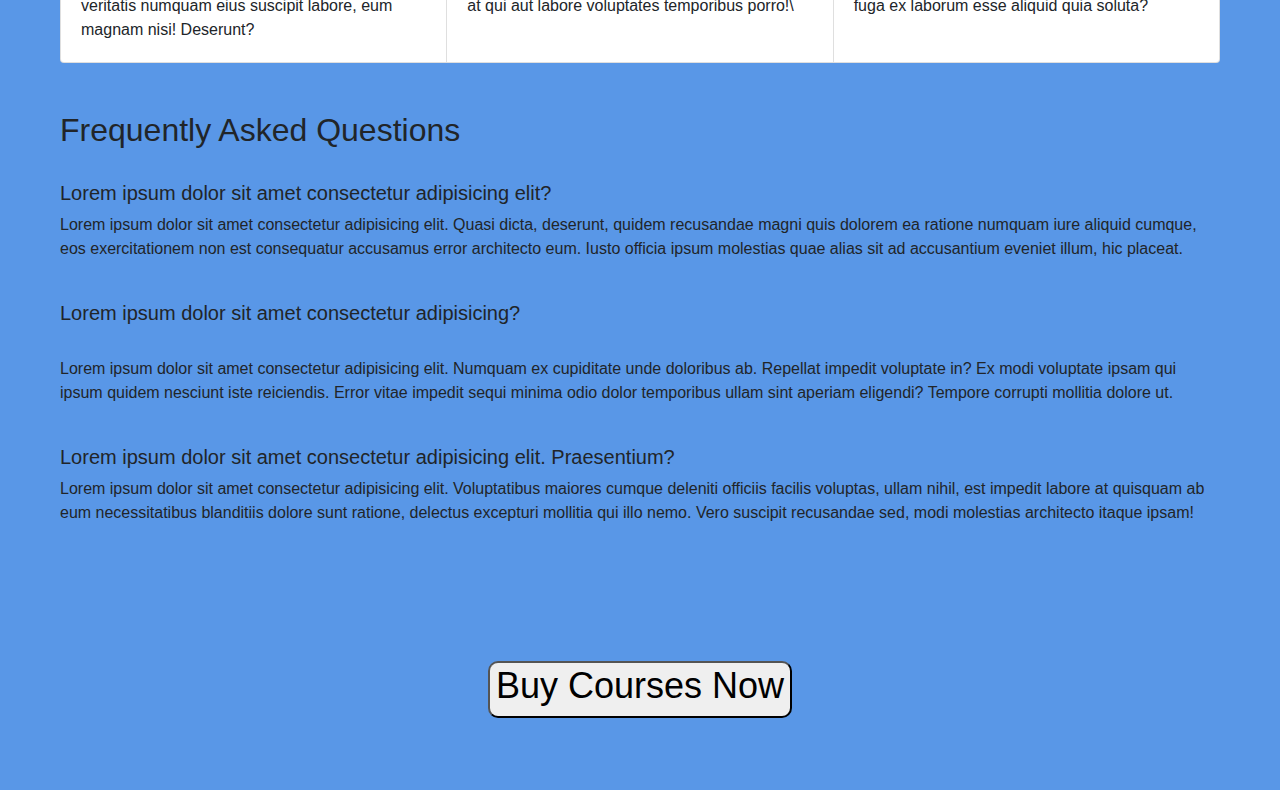
==== commit d2f0f82c: "Adited navbar for correct hrefs and displayed content" ====
--- a/index.html
+++ b/index.html
@@ -15,35 +15,33 @@
 <body>
     <!-- Navbar Stuff -->
     <section class="navbar navbar-dark bg-dark container-md"> 
-        <a class="navbar-brand" href="#">Navbar</a>
+        <a class="navbar-brand" href="#">The Coding Den</a>
 
         <div class="justify-content-end" id="navbarNavAltMarkup">
           <div class="navbar-nav d-flex justify-content-end">
             <div class="d-flex mb-3">
-
-                <div class="me-auto p-2">
-                    <a class="nav-link" href="#">Home <span class="sr-only">(current)</span></a>
-                </div>
-                
-                <div class="p-2">
-                    <a class="nav-item nav-link" href="#">About Instructor</a>
-                </div>
-                <div class="p-2">
-                    <a class="nav-item nav-link" href="#">Pricing</a>
-                </div>
-                <div class="p-2">
-                    <a class="nav-item nav-link" href="#" tabindex="-1" aria-disabled="true">FAQ</a>
-                </div>
-              </div>
-
+                    <div class="me-auto p-2">
+                        <a class="nav-link" href="#home">Home <span class="sr-only">(current)</span></a>
+                    </div>
+                    
+                    <div class="p-2">
+                        <a class="nav-item nav-link" href="#instructors">Instructors</a>
+                    </div>
+                    <div class="p-2">
+                        <a class="nav-item nav-link" href="#courses">Courses</a>
+                    </div>
+                    <div class="p-2">
+                        <a class="nav-item nav-link" href="#faq" tabindex="-1" aria-disabled="true">FAQ</a>
+                    </div>
+            </div>
           </div>
         </div>
     </section>
 
     <!-- Banner -->
 
-    <section class="container-md p-0">
-            <div class="tempContainer">
+    <section class="scrollEffectClass container-md p-0">
+            <div class="tempContainer" id="home">
                 <img src="img/banner.jpg" alt="Banner" width="100%">
                 <div class="text-block">
                     <h6>
@@ -93,8 +91,8 @@
     <br>
 
 
-<section>
-    <div>
+<section class="scrollEffectClass">
+    <div id="instructors">
         <h2 class="h2">
             Meet the instructors!
         </h2>
@@ -171,7 +169,7 @@
     <br>
     <br>
 
-    <section>
+    <section class="scrollEffectClass">
         <div>
             <h2>
                 What Types of <b>Courses</b> do we offer?
@@ -182,7 +180,7 @@
         <!-- Change h5-->
 
         <!-- Grouping #1 -->
-        <div class="card-group">
+        <div class="card-group" id="courses">
 
             <div class="card">
                 <img src="img/Bootstrap_logo.png" alt="Bootstrap-logo" height="275">
@@ -272,14 +270,14 @@
         <!-- Membership perchance-->
     </section>
 
-    <section>
+    <section class="scrollEffectClass">
         <div>
             <h2>
                 Frequently Asked Questions
             </h2>
         </div>
         <br>
-        <div>
+        <div id="faq">
             <h4>
                 Lorem ipsum dolor sit amet consectetur adipisicing elit?
             </h4>
--- a/style.css
+++ b/style.css
@@ -1,5 +1,7 @@
 /* Change text style in P, background color of all */
-
+body {
+    background-color: rgb(89, 151, 231);
+}
 section {
     padding: 0 60px;
 }
@@ -78,6 +80,38 @@
     text-decoration: none;
 }
 
+/* THE FOLLOWING IS FOR index2.html */
+/* -------------------------------- */
+/* For Cart Buttoon --> index2.html */
+
+/* class for overall button */
+
+.cartButton {
+    font-size: 24px;
+    text-align: center;
+
+}
+/* For b2 button class */
+
+.b2 {
+    border: 3px solid black;
+    border-radius: 16px;
+}
+.b2:hover {
+    background-color: rgb(192, 173, 173);
+    color: black;
+}
+/* For <a> tag */
+
+.aInsideButton {
+    color: rgb(212, 47, 47);
+}
+.aInsideButton:hover{
+    color: black;
+}
+
+
+
 /* Media queries is going to be needed for banner for smaller screens */
 
-/*Media queries are going to be needed for imgs and font-size in instructor cards */+/*Media queries are going to be needed for imgs and font-size in instructor cards */
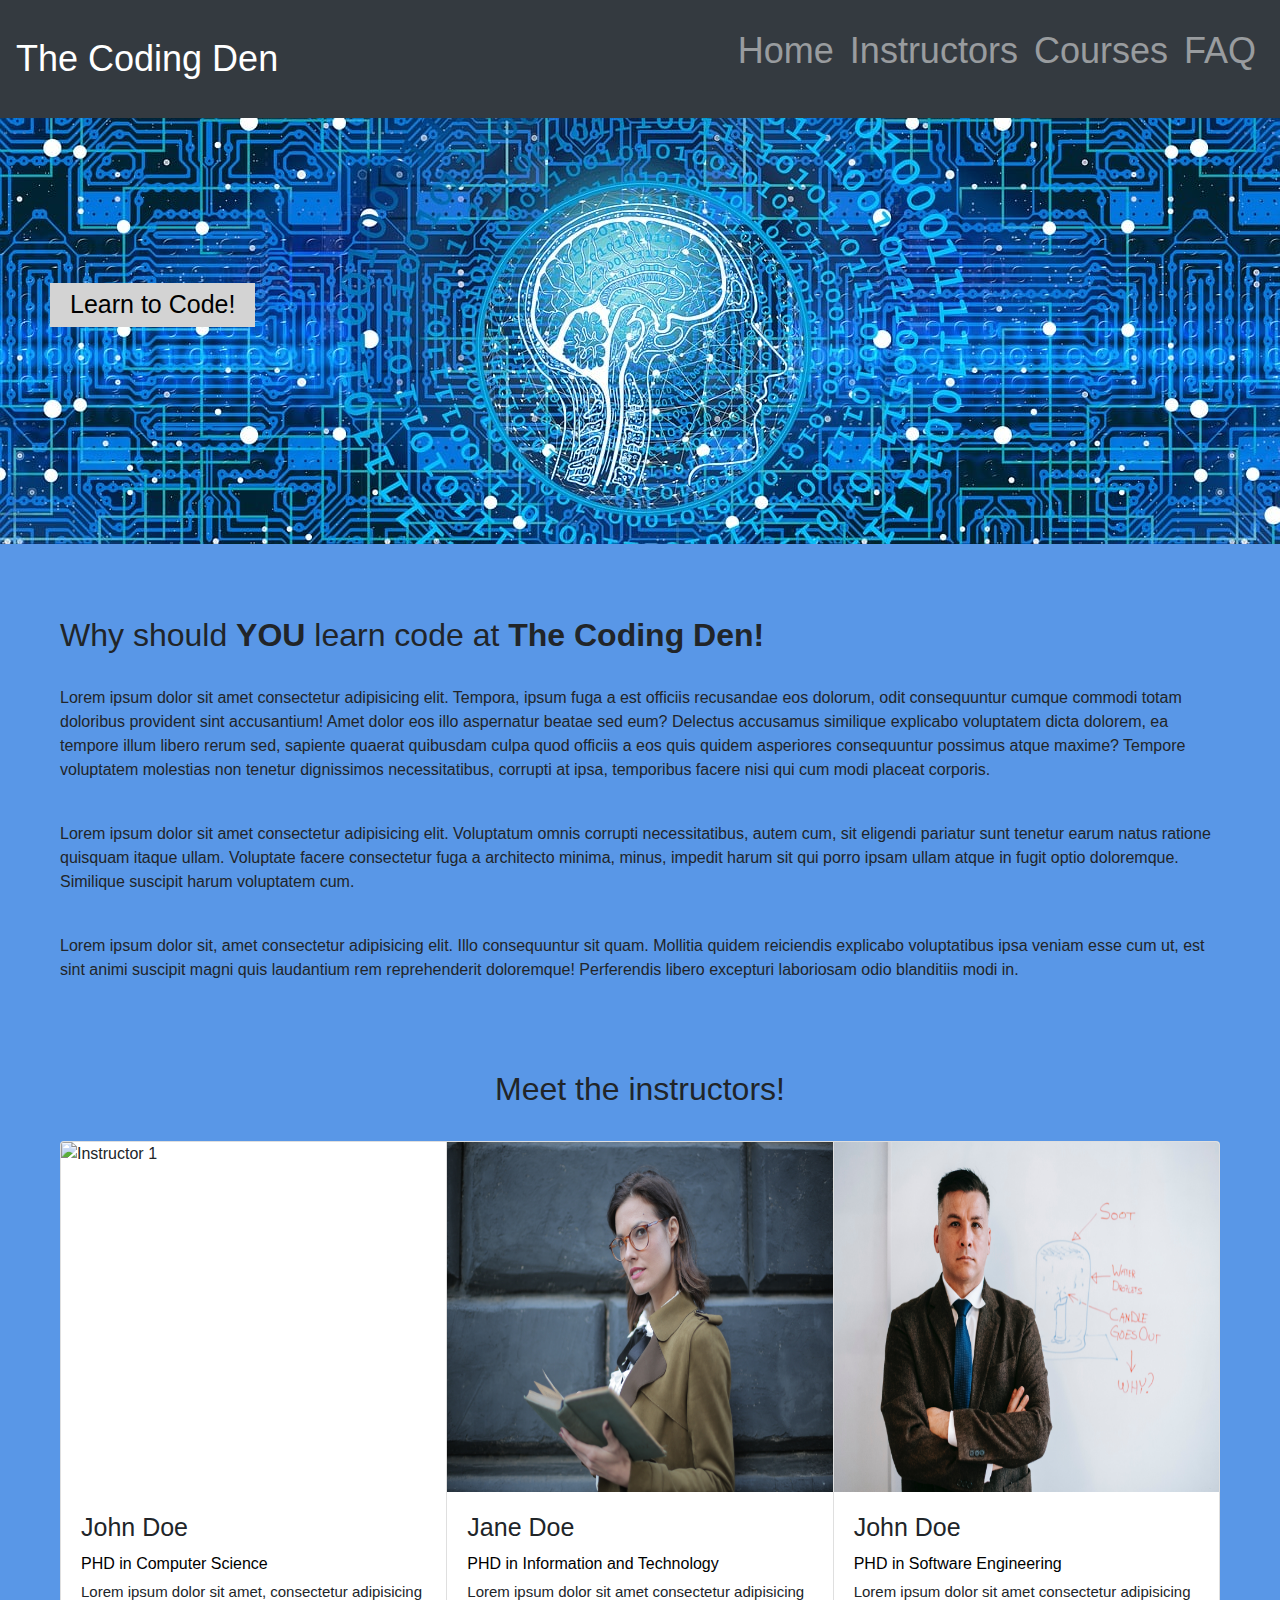
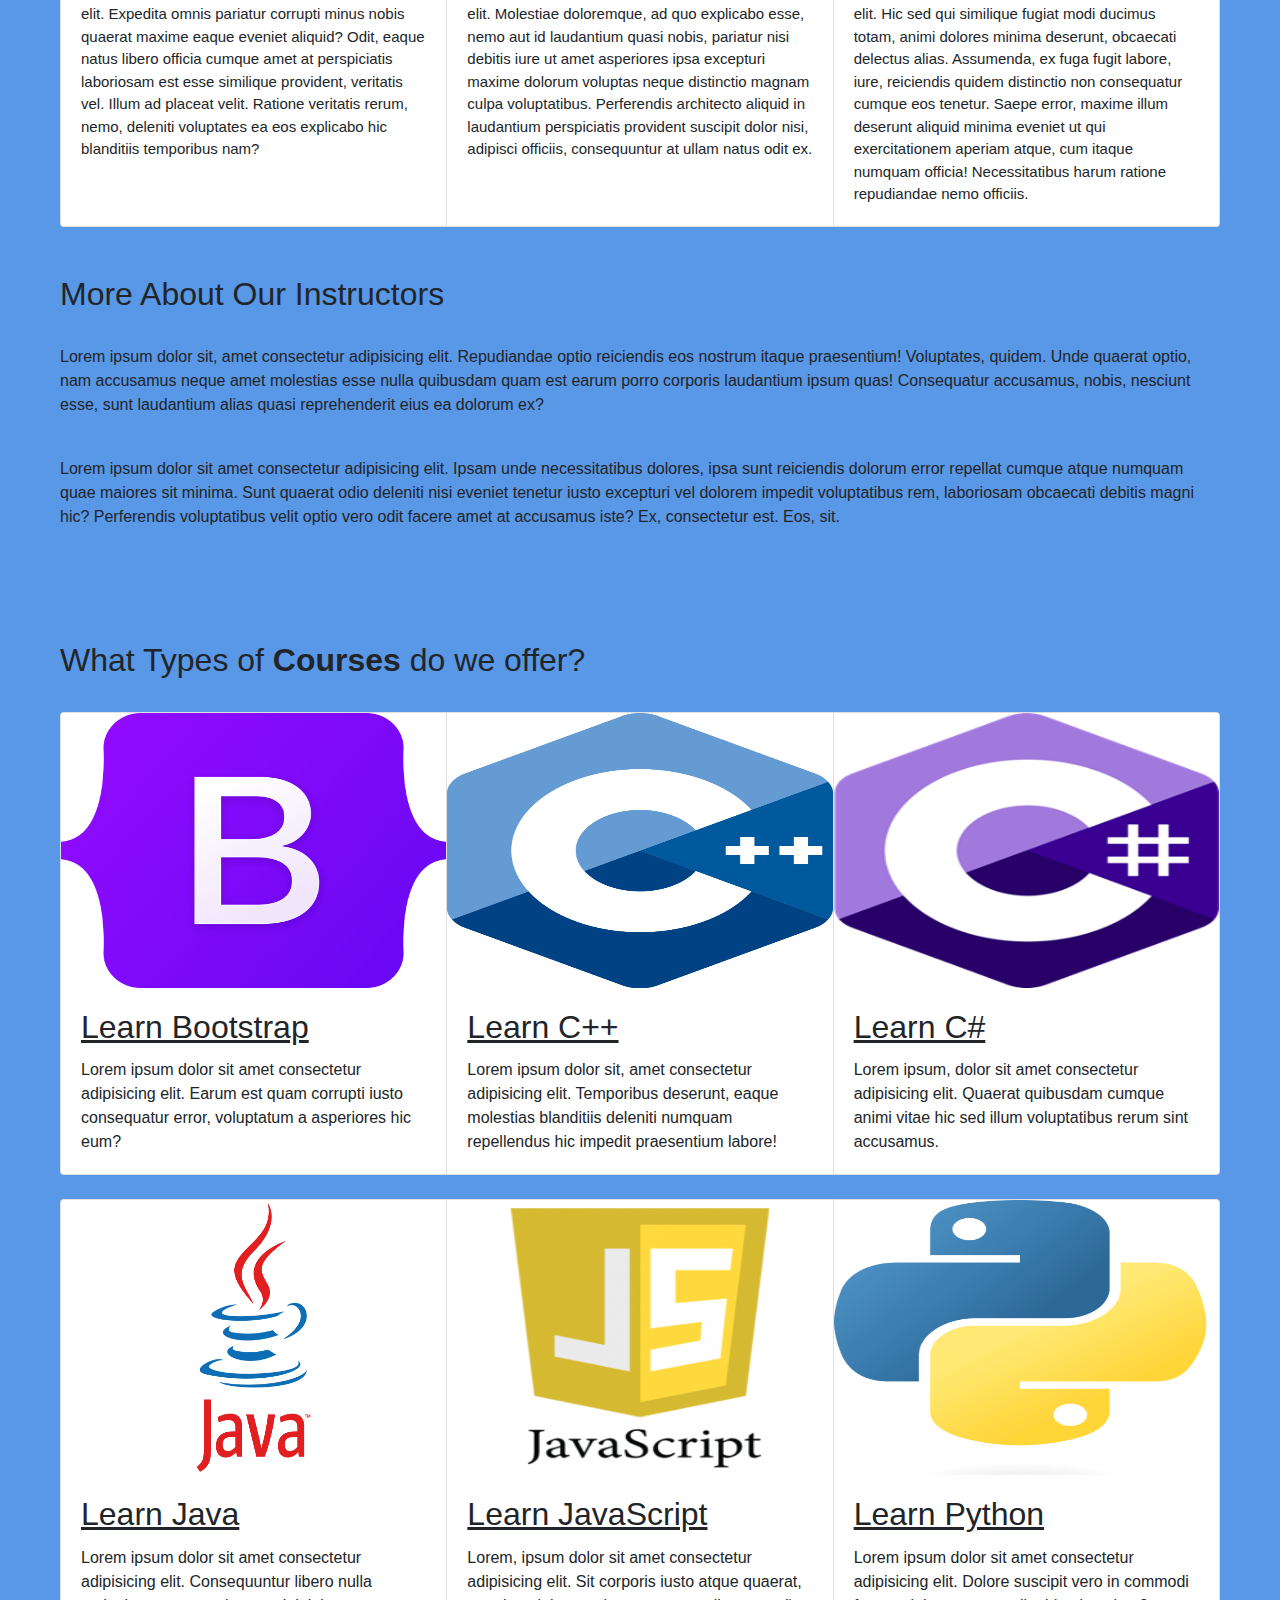
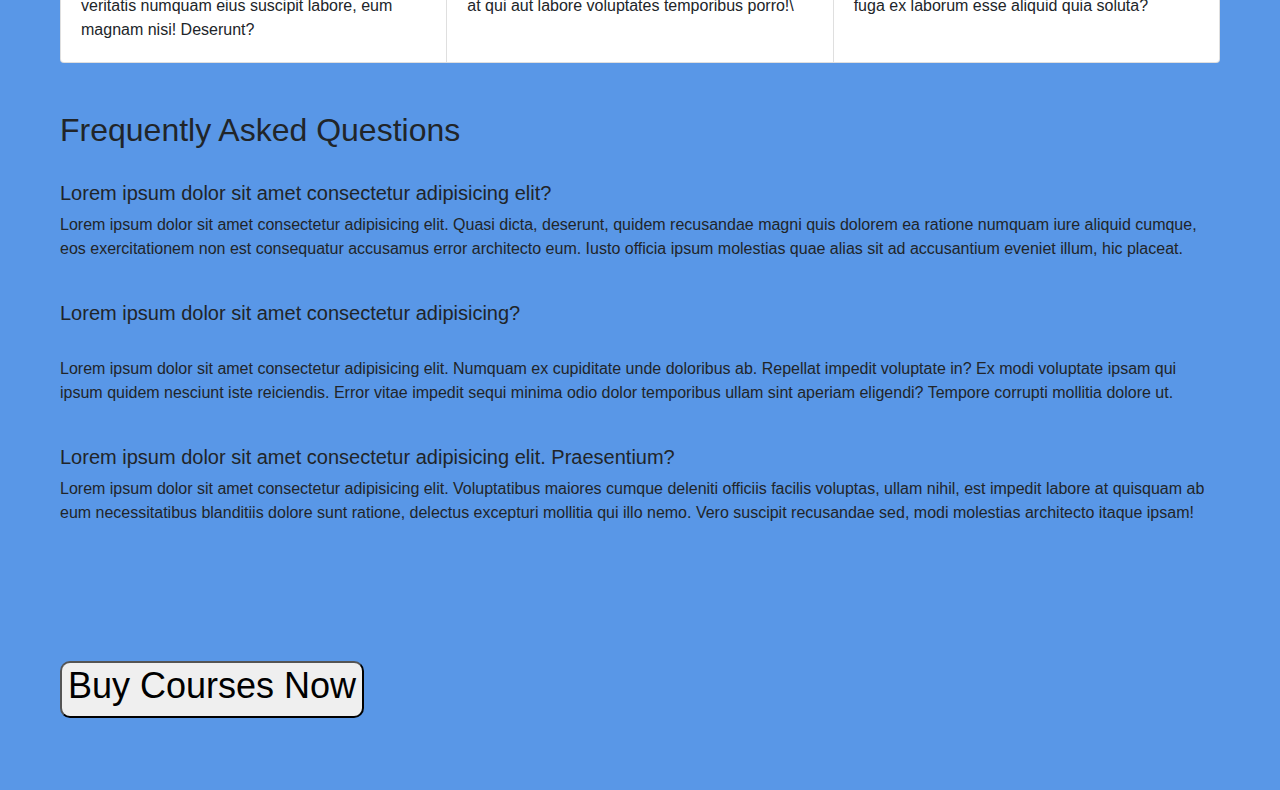
==== commit e2d18d90: "small formatting changes" ====
--- a/index.html
+++ b/index.html
@@ -14,27 +14,27 @@
     </head>
 <body>
     <!-- Navbar Stuff -->
-    <section class="navbar navbar-dark bg-dark container-md"> 
+    <section class="navbar navbar-dark bg-dark container-sm">
         <a class="navbar-brand" href="#">The Coding Den</a>
 
         <div class="justify-content-end" id="navbarNavAltMarkup">
           <div class="navbar-nav d-flex justify-content-end">
-            <div class="d-flex mb-3">
-                    <div class="me-auto p-2">
-                        <a class="nav-link" href="#home">Home <span class="sr-only">(current)</span></a>
-                    </div>
-                    
-                    <div class="p-2">
-                        <a class="nav-item nav-link" href="#instructors">Instructors</a>
-                    </div>
-                    <div class="p-2">
-                        <a class="nav-item nav-link" href="#courses">Courses</a>
-                    </div>
-                    <div class="p-2">
-                        <a class="nav-item nav-link" href="#faq" tabindex="-1" aria-disabled="true">FAQ</a>
-                    </div>
-            </div>
-          </div>
+                <div class="index1 d-flex mb-3">
+                        <div class="me-auto p-2">
+                            <a class="nav-link" href="#home">Home <span class="sr-only">(current)</span></a>
+                        </div>
+                        
+                        <div class="p-2">
+                            <a class="nav-item nav-link" href="#instructors">Instructors</a>
+                        </div>
+                        <div class="p-2">
+                            <a class="nav-item nav-link" href="#courses">Courses</a>
+                        </div>
+                        <div class="p-2">
+                            <a class="nav-item nav-link" href="#faq" tabindex="-1" aria-disabled="true">FAQ</a>
+                        </div>
+                </div>
+            </div>
         </div>
     </section>
 
@@ -91,7 +91,7 @@
     <br>
 
 
-<section class="scrollEffectClass">
+<section class="instructors container-md scrollEffectClass">
     <div id="instructors">
         <h2 class="h2">
             Meet the instructors!
@@ -143,7 +143,7 @@
     <br>
     <br>
 
-    <section>
+    <section class="container-md">
         <div>
             <h2>
                 More About Our Instructors
@@ -169,7 +169,7 @@
     <br>
     <br>
 
-    <section class="scrollEffectClass">
+    <section class="container-md scrollEffectClass">
         <div>
             <h2>
                 What Types of <b>Courses</b> do we offer?
@@ -266,11 +266,7 @@
     <br>
     <br>
 
-    <section>
-        <!-- Membership perchance-->
-    </section>
-
-    <section class="scrollEffectClass">
+    <section class="container-md scrollEffectClass">
         <div>
             <h2>
                 Frequently Asked Questions
@@ -312,7 +308,7 @@
     <br>
     <br>
     <section>
-        <div class="container">
+        <div class="container-md">
             <button class="b1">
                     <h6 class="buyNowButton">
                         <a href="./index2.html">Buy Courses Now</a>
--- a/style.css
+++ b/style.css
@@ -1,4 +1,14 @@
 /* Change text style in P, background color of all */
+
+/* [BEG] for navbar for when you click one of the buttons, like home, it'll scroll down to that section with a scroll effect*/
+html {
+    scroll-behavior: smooth;
+}
+.scrollEffectClass{
+    scroll-snap-align: start;
+}
+/* [END] for navbar for when you click one of the buttons, like home, it'll scroll down to that section with a scroll effect*/
+
 body {
     background-color: rgb(89, 151, 231);
 }
@@ -111,6 +121,42 @@
 }
 
 
+/* THIS SECTION IS FOR THE CART IN index2.html" */
+.temp{
+    justify-content: absolute;
+    display: grid;
+    grid-template-rows: 1fr 1fr;
+    grid-template-columns: repeat(6, 3fr);
+    /* ABOVE WILL NEED TO CHANGE DURING MEDIA QUIERES */
+}
+.cart {
+    background-color: rgb(43, 43, 180);
+    color: white;
+    text-decoration: none;
+}
+.cartHeading {
+    color: white;
+    font-size: 60px;
+    text-align: center; 
+}
+.cartBody {
+    background-color: rgb(51, 51, 182);
+}
+.cart-card{
+    color: black;
+}
+.cart-card-p{
+    color: white;
+    font-size: 25px;
+}
+.cart-card-h{
+    font-size: 36px;
+    color: white;
+}
+.temp1{
+    background-color: white;
+}
+
 
 /* Media queries is going to be needed for banner for smaller screens */
 
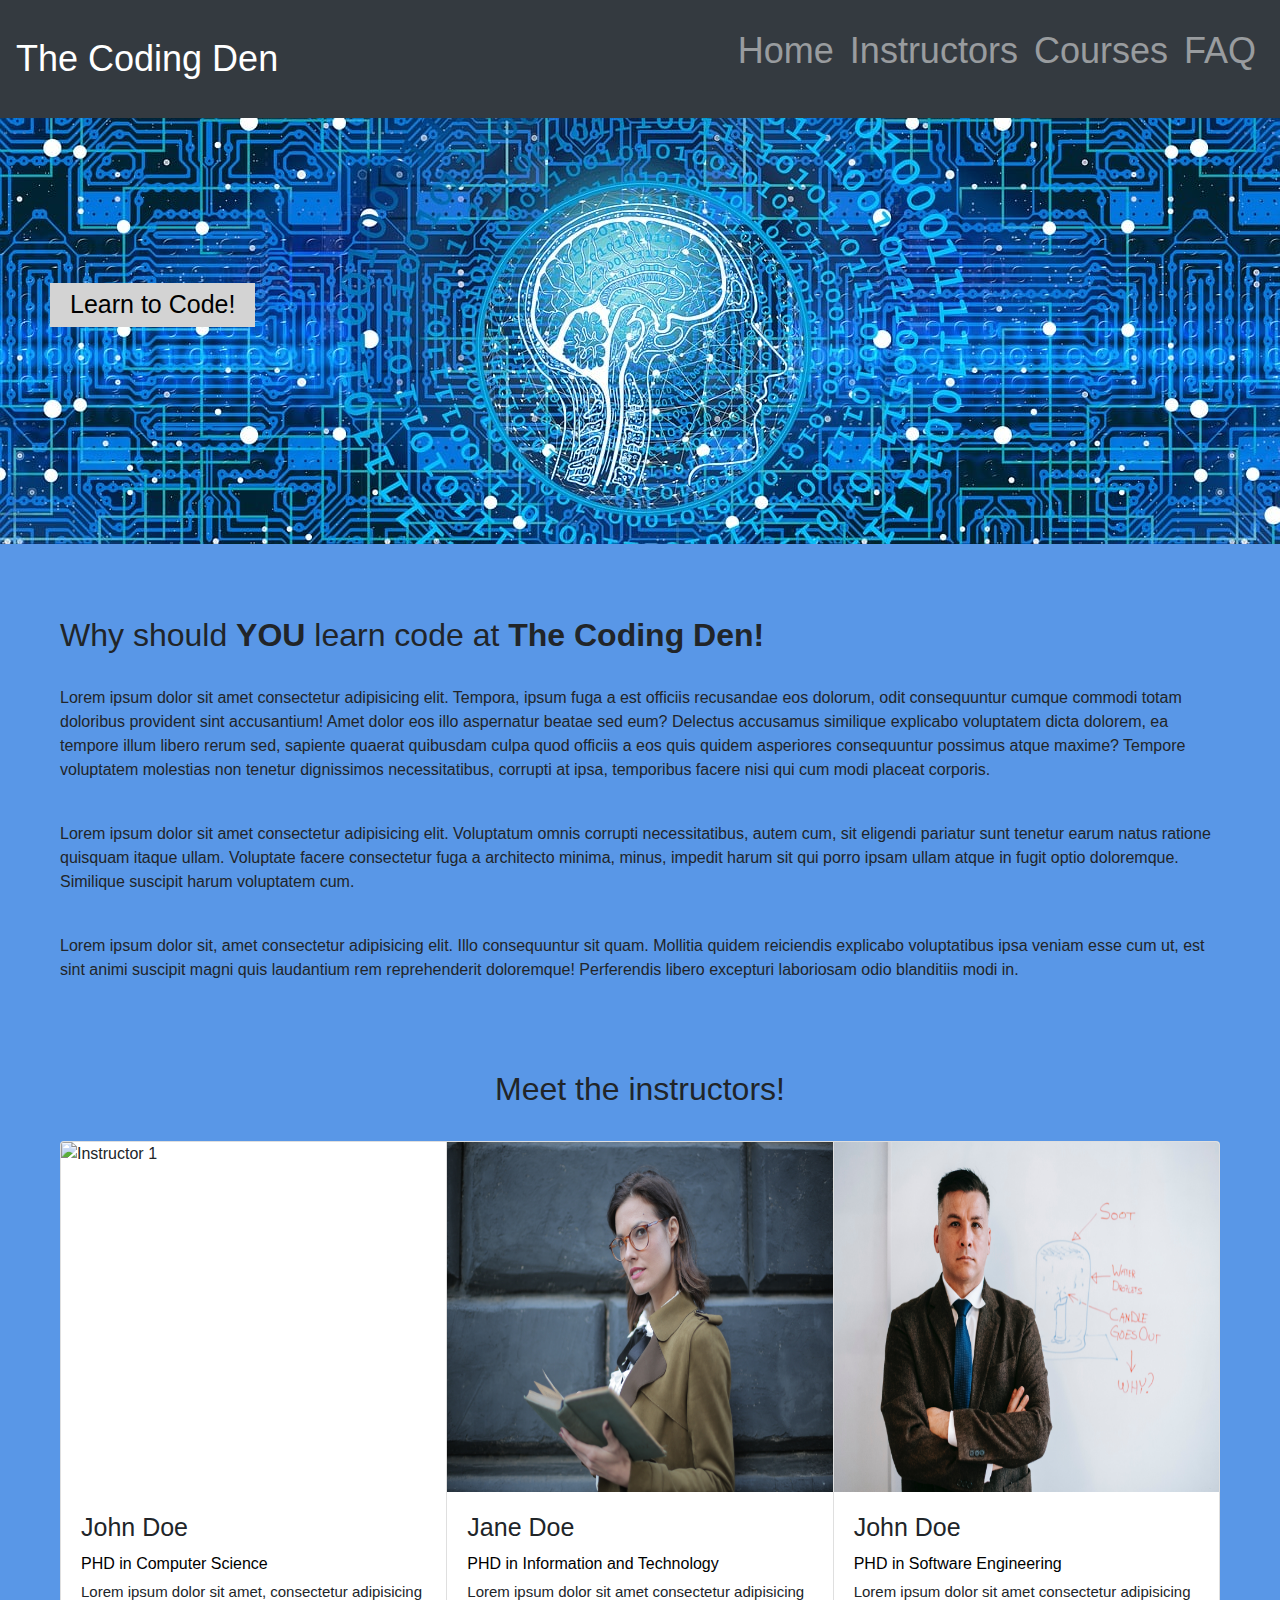
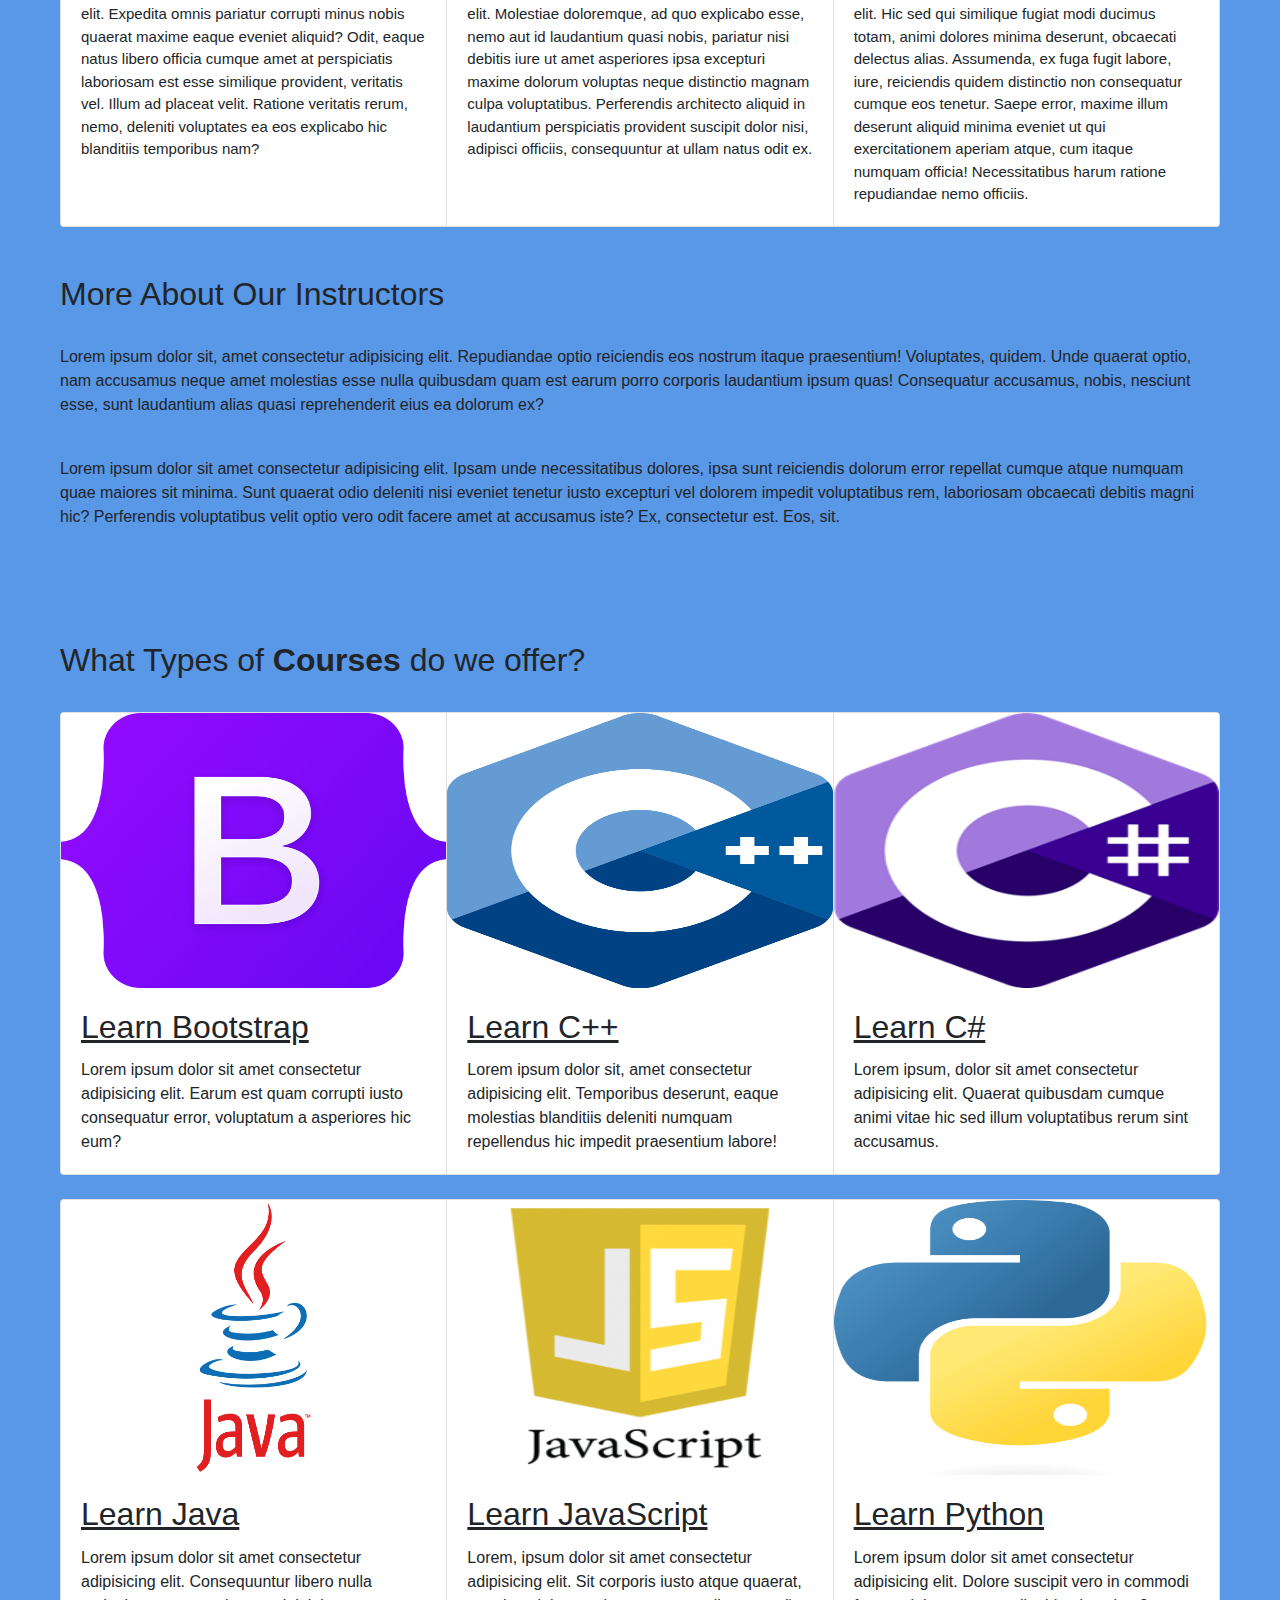
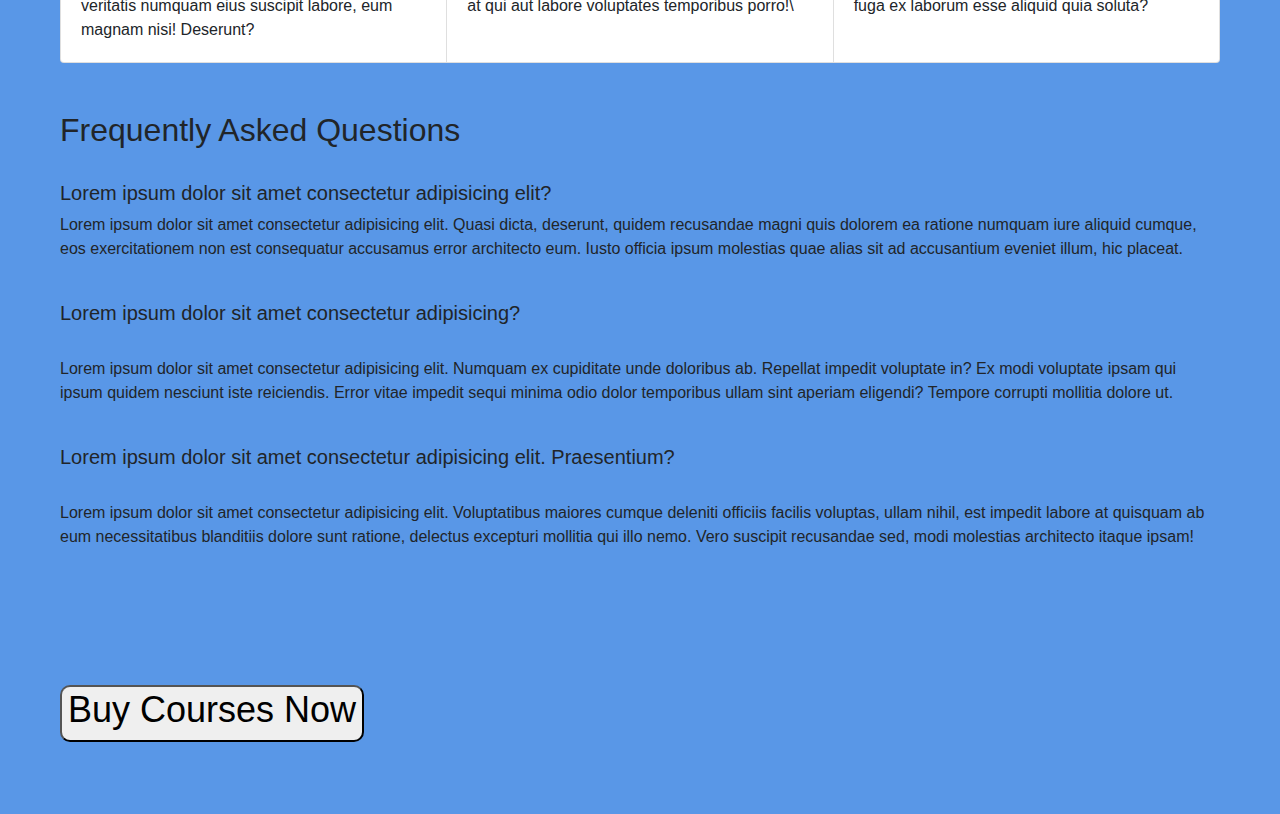
==== commit 42164c58: "Small change to index.html classes, finished 1000px media quiery" ====
--- a/index.html
+++ b/index.html
@@ -55,7 +55,7 @@
     <br>
     <br>
 
-    <section>
+    <section class="why">
         <div>
             <h2>
                 Why should <b>YOU</b> learn code at <b>The Coding Den!</b> 
@@ -143,7 +143,7 @@
     <br>
     <br>
 
-    <section class="container-md">
+    <section class="about container-md">
         <div>
             <h2>
                 More About Our Instructors
@@ -266,7 +266,7 @@
     <br>
     <br>
 
-    <section class="container-md scrollEffectClass">
+    <section class="FAQ container-md scrollEffectClass">
         <div>
             <h2>
                 Frequently Asked Questions
@@ -295,6 +295,7 @@
             <h4>
                 Lorem ipsum dolor sit amet consectetur adipisicing elit. Praesentium?
             </h4>
+            <br>
             <p>
                 Lorem ipsum dolor sit amet consectetur adipisicing elit. Voluptatibus maiores cumque deleniti officiis facilis voluptas, ullam nihil, est impedit labore at quisquam ab eum necessitatibus 
                 blanditiis dolore sunt ratione, delectus excepturi mollitia qui illo nemo. Vero suscipit recusandae sed, modi molestias architecto itaque ipsam!
--- a/style.css
+++ b/style.css
@@ -130,34 +130,150 @@
     /* ABOVE WILL NEED TO CHANGE DURING MEDIA QUIERES */
 }
 .cart {
+    width: 100%;
     background-color: rgb(43, 43, 180);
     color: white;
     text-decoration: none;
 }
 .cartHeading {
+    width: 100%;
     color: white;
     font-size: 60px;
     text-align: center; 
 }
-.cartBody {
-    background-color: rgb(51, 51, 182);
-}
+.cartHeading-section{
+    padding: 0 0px;
+}
+
 .cart-card{
     color: black;
 }
 .cart-card-p{
-    color: white;
+    color: black;
     font-size: 25px;
 }
 .cart-card-h{
     font-size: 36px;
-    color: white;
+    color: black;
 }
 .temp1{
     background-color: white;
 }
-
-
-/* Media queries is going to be needed for banner for smaller screens */
+.total-price-h{
+    font-size: 30px;
+    color: black;
+}
+.total-price{
+    font-size: 30px;
+    color: black;
+}
+
+
+/* All classes for checkout bottom below */
+.div-CO-button{
+    text-align: center;
+}
+.check-out-button{
+    color: black;
+    background-color: aqua;
+    font-size: 30px;
+    border-radius: 16px;
+
+}
+.check-out-button:hover{
+    color: black;
+    background-color: darkblue;
+    font-size: 30px;
+    border-radius: 16px;
+
+}
+.CO-A{
+    color: black;
+}
+.CO-A:hover{
+    color: white;
+}
 
 /*Media queries are going to be needed for imgs and font-size in instructor cards */
+
+/* index.html media queries */
+    @media screen and (max-width: 280px) {
+        /*BELOW IS EVERYTHING FOR NAVBAR AND BANNER */
+        section{
+            padding: 0 40px;
+        }
+        .text-block{
+            top: 93px;
+            left: 37px;
+        }
+
+        .p-2{
+            padding: 0.2rem;
+        }
+        .navbar{
+            width: 100%;
+        }
+        .tempContainer{
+            width: 100%;
+        }
+        a:link{
+            font-size: 10px;
+        }
+        /*ABOVE IS EVERYTHING FOR NAVBAR AND BANNER */
+        img {
+            height: 200px;
+        }
+        .instructors .card-text{
+            font-size: 12px;
+        }
+    }
+    /* ---------------------------------*/ 
+    @media screen and (max-width: 760px) and (min-width: 281px) {
+    h6{
+        font-size: 0.8rem;
+    }
+    section{
+        padding: 0 40px;
+    }
+    .tempContainer{
+        width: 100%;
+    }
+    .navbar{
+        width: 100%;
+    }
+    .instructors img{
+        height: 200px;
+    }
+    a:link{
+        font-size: 20px;
+    }
+    }
+    /* ---------------------------------*/ 
+    @media screen and (max-width: 900px) {
+
+    }
+    /* ---------------------------------*/ 
+    @media screen and (max-width: 1000px) {
+        img {
+            height: 250px;
+        }
+        .p-phdFormat{
+            font-size: 14px;
+        }
+        .why p{
+            font-size: 20px;
+        }
+        .about p{
+            font-size: 20px;
+        }
+        .FAQ p{
+            font-size: 20px;
+        }
+        .FAQ h4{
+            font-size: 26px;  
+        }
+    }
+    /* ---------------------------------*/ 
+    @media screen and (max-width: 1280px) {
+
+    }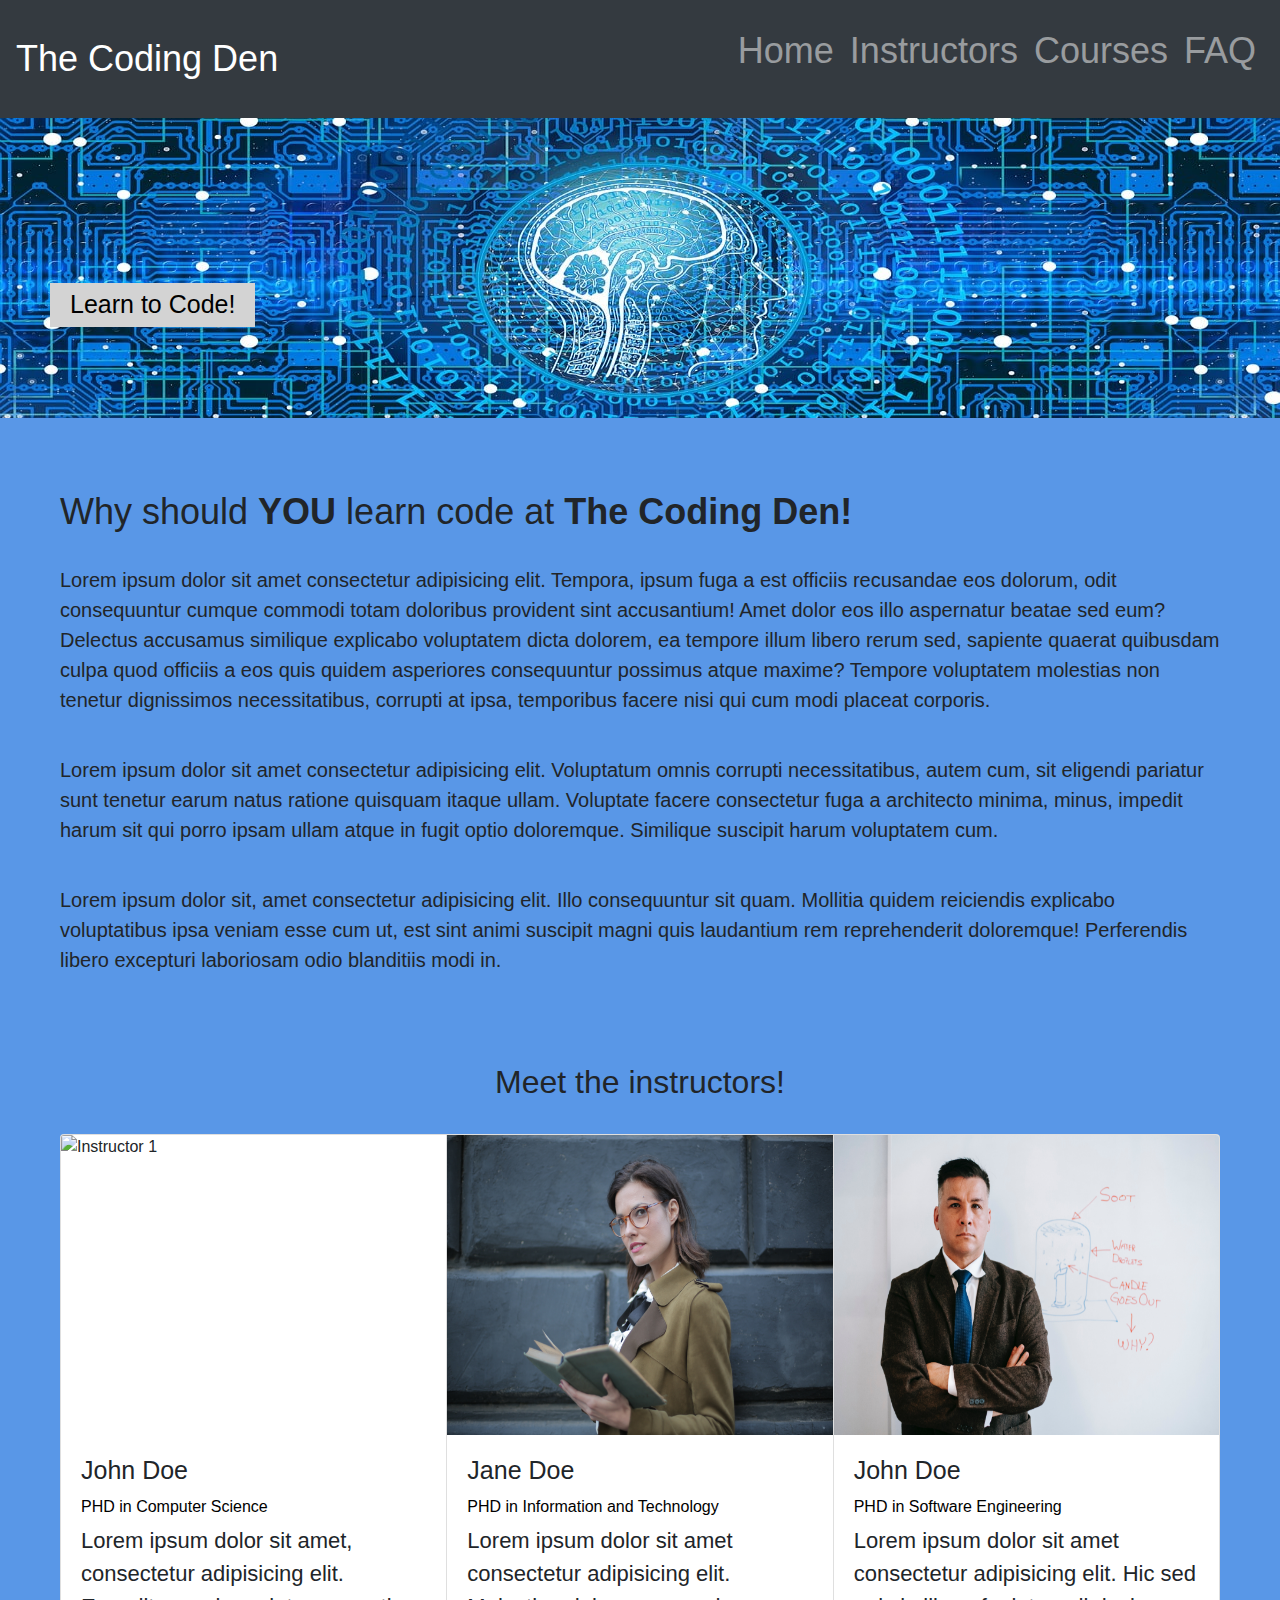
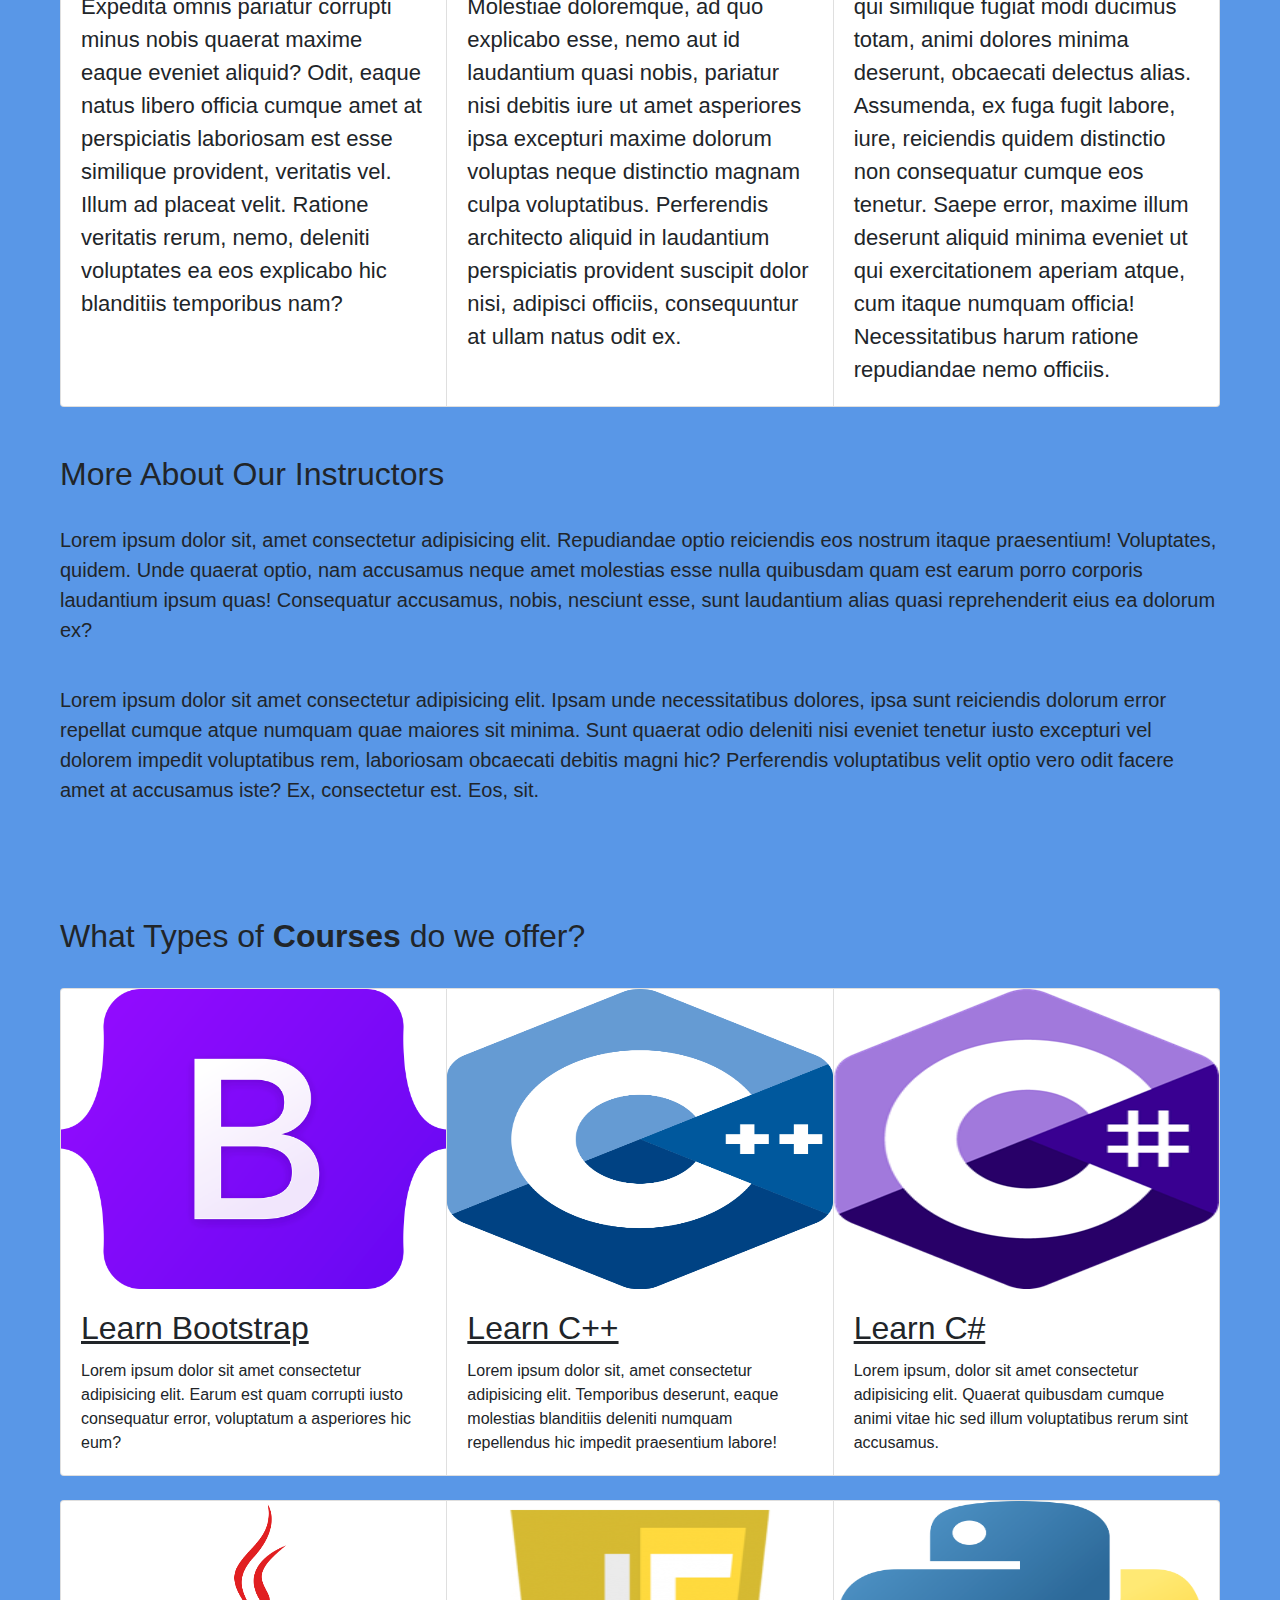
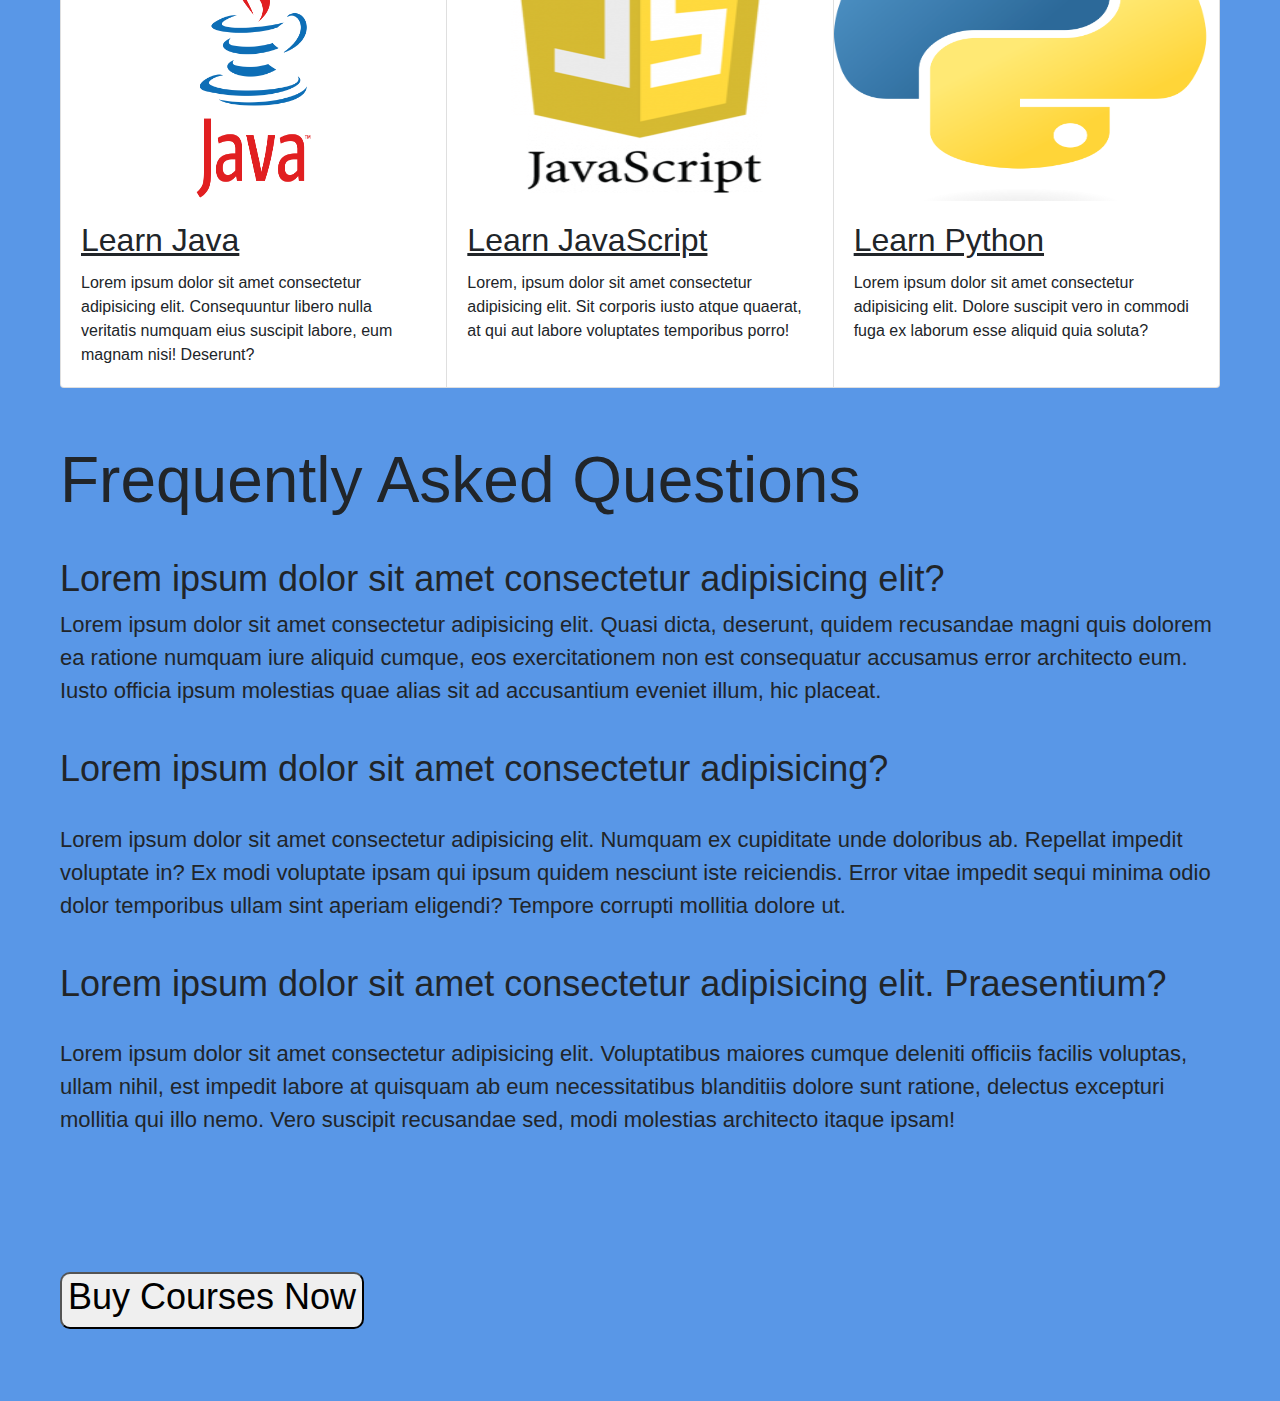
==== commit cafc7302: "small change to beg. of 281-760 media quiery, added 1280px media quiery." ====
--- a/index.html
+++ b/index.html
@@ -243,7 +243,7 @@
                         Learn JavaScript
                     </h5>
                     <p class="card-text">
-                        Lorem, ipsum dolor sit amet consectetur adipisicing elit. Sit corporis iusto atque quaerat, at qui aut labore voluptates temporibus porro!\
+                        Lorem, ipsum dolor sit amet consectetur adipisicing elit. Sit corporis iusto atque quaerat, at qui aut labore voluptates temporibus porro!
                     </p>
                 </div>
             </div>
--- a/style.css
+++ b/style.css
@@ -228,32 +228,30 @@
         }
     }
     /* ---------------------------------*/ 
-    @media screen and (max-width: 760px) and (min-width: 281px) {
-    h6{
-        font-size: 0.8rem;
-    }
-    section{
-        padding: 0 40px;
-    }
-    .tempContainer{
-        width: 100%;
-    }
-    .navbar{
-        width: 100%;
-    }
-    .instructors img{
-        height: 200px;
-    }
-    a:link{
-        font-size: 20px;
-    }
+    @media screen and (min-width: 281px) and (max-width: 760px){
+        h6{
+            font-size: 0.8rem;
+        }
+        section{
+            padding: 0 40px;
+        }
+        .tempContainer{
+            width: 100%;
+        }
+        .navbar{
+            width: 100%;
+        }
+        .instructors img{
+            height: 200px;
+        }
+        a:link{
+            font-size: 20px;
+        }
     }
     /* ---------------------------------*/ 
-    @media screen and (max-width: 900px) {
-
-    }
+    @media screen and (min-width: 761px) and (max-width: 900px) {}
     /* ---------------------------------*/ 
-    @media screen and (max-width: 1000px) {
+    @media screen and (min-width: 901px) and (max-width: 1000px) {
         img {
             height: 250px;
         }
@@ -275,5 +273,30 @@
     }
     /* ---------------------------------*/ 
     @media screen and (max-width: 1280px) {
-
+        img {
+            height: 300px;
+        }
+        .p-phdFormat{
+            font-size: 22px;
+        }
+        .why h2{
+            font-size: 36px;
+        }
+        .why p{
+            font-size: 20px;
+        }
+        .about p{
+            font-size: 20px;
+        }
+        .FAQ p{
+            font-size: 22px;
+        }
+        .FAQ h4{
+            font-size: 36px;  
+        }
+        .FAQ h2{
+            font-size: 4rem;
+            padding-top: 6px;
+            padding-bottom: 6px;
+        }
     }